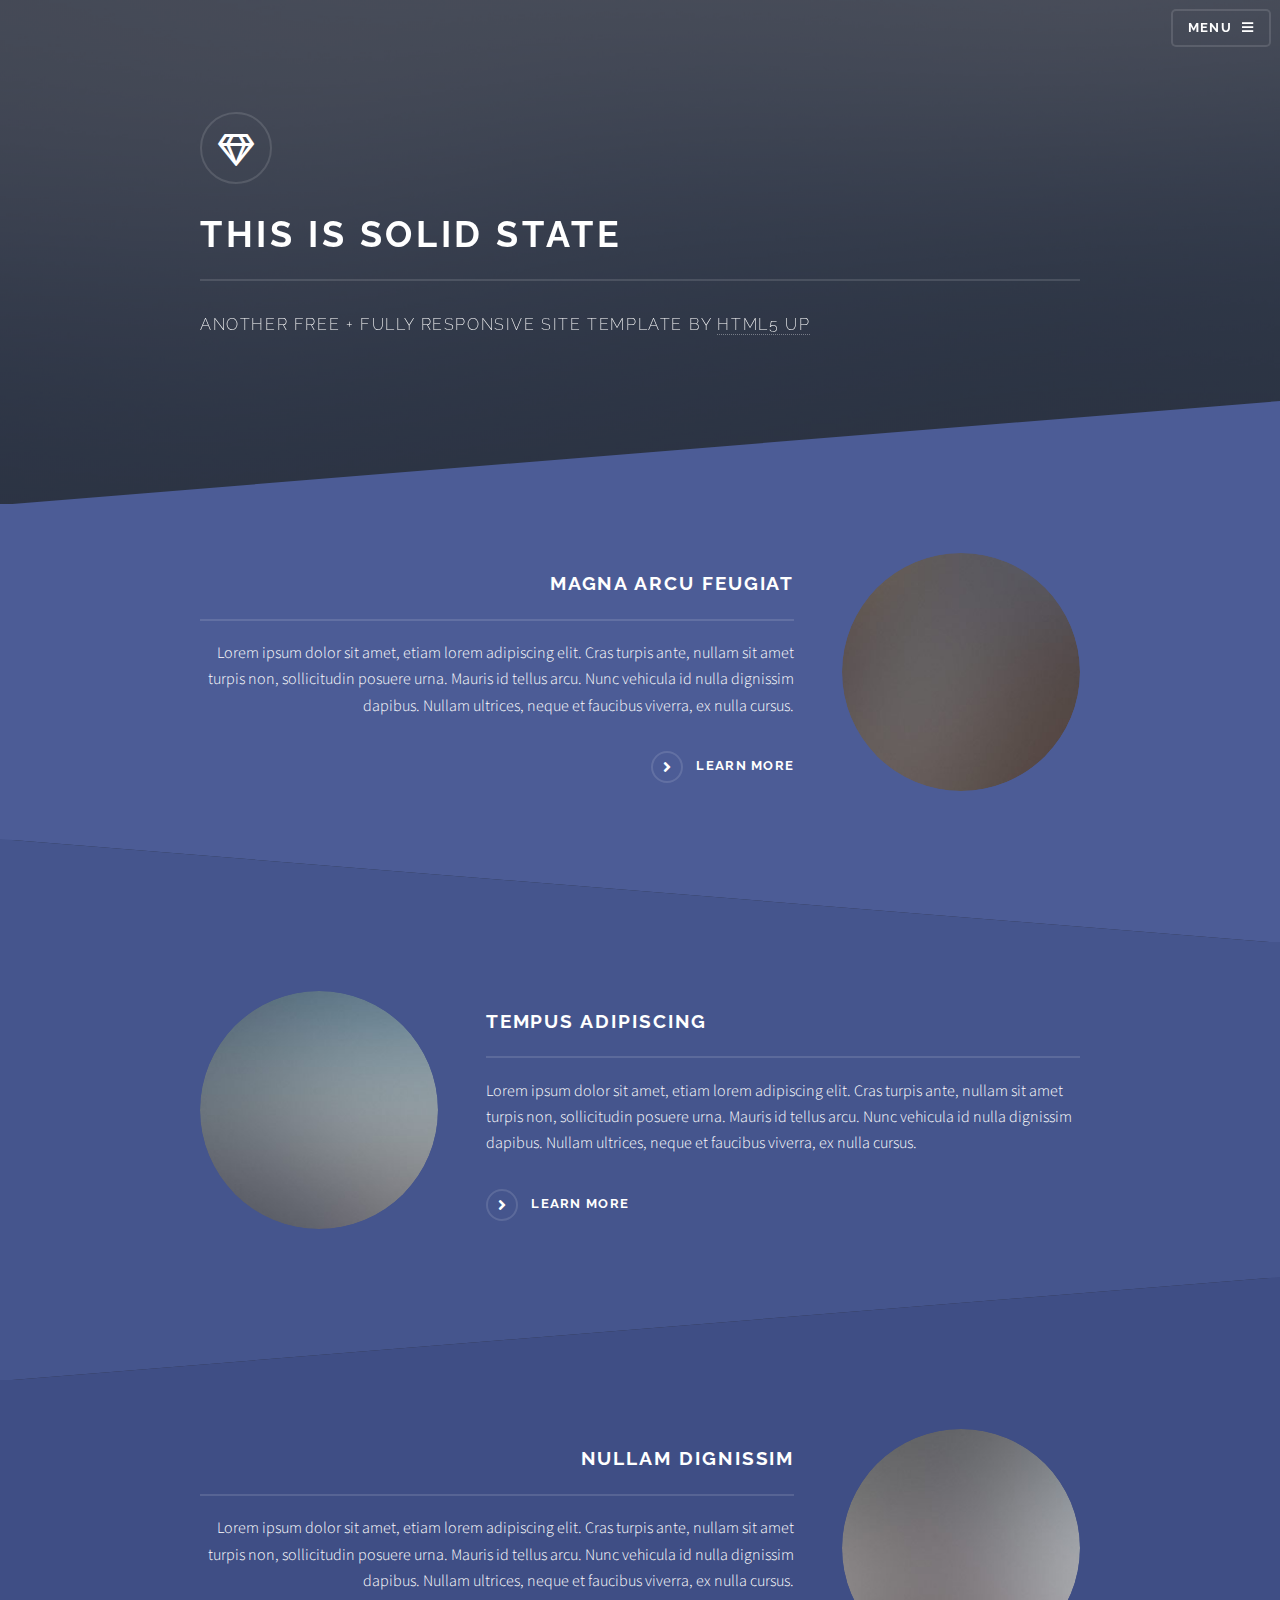
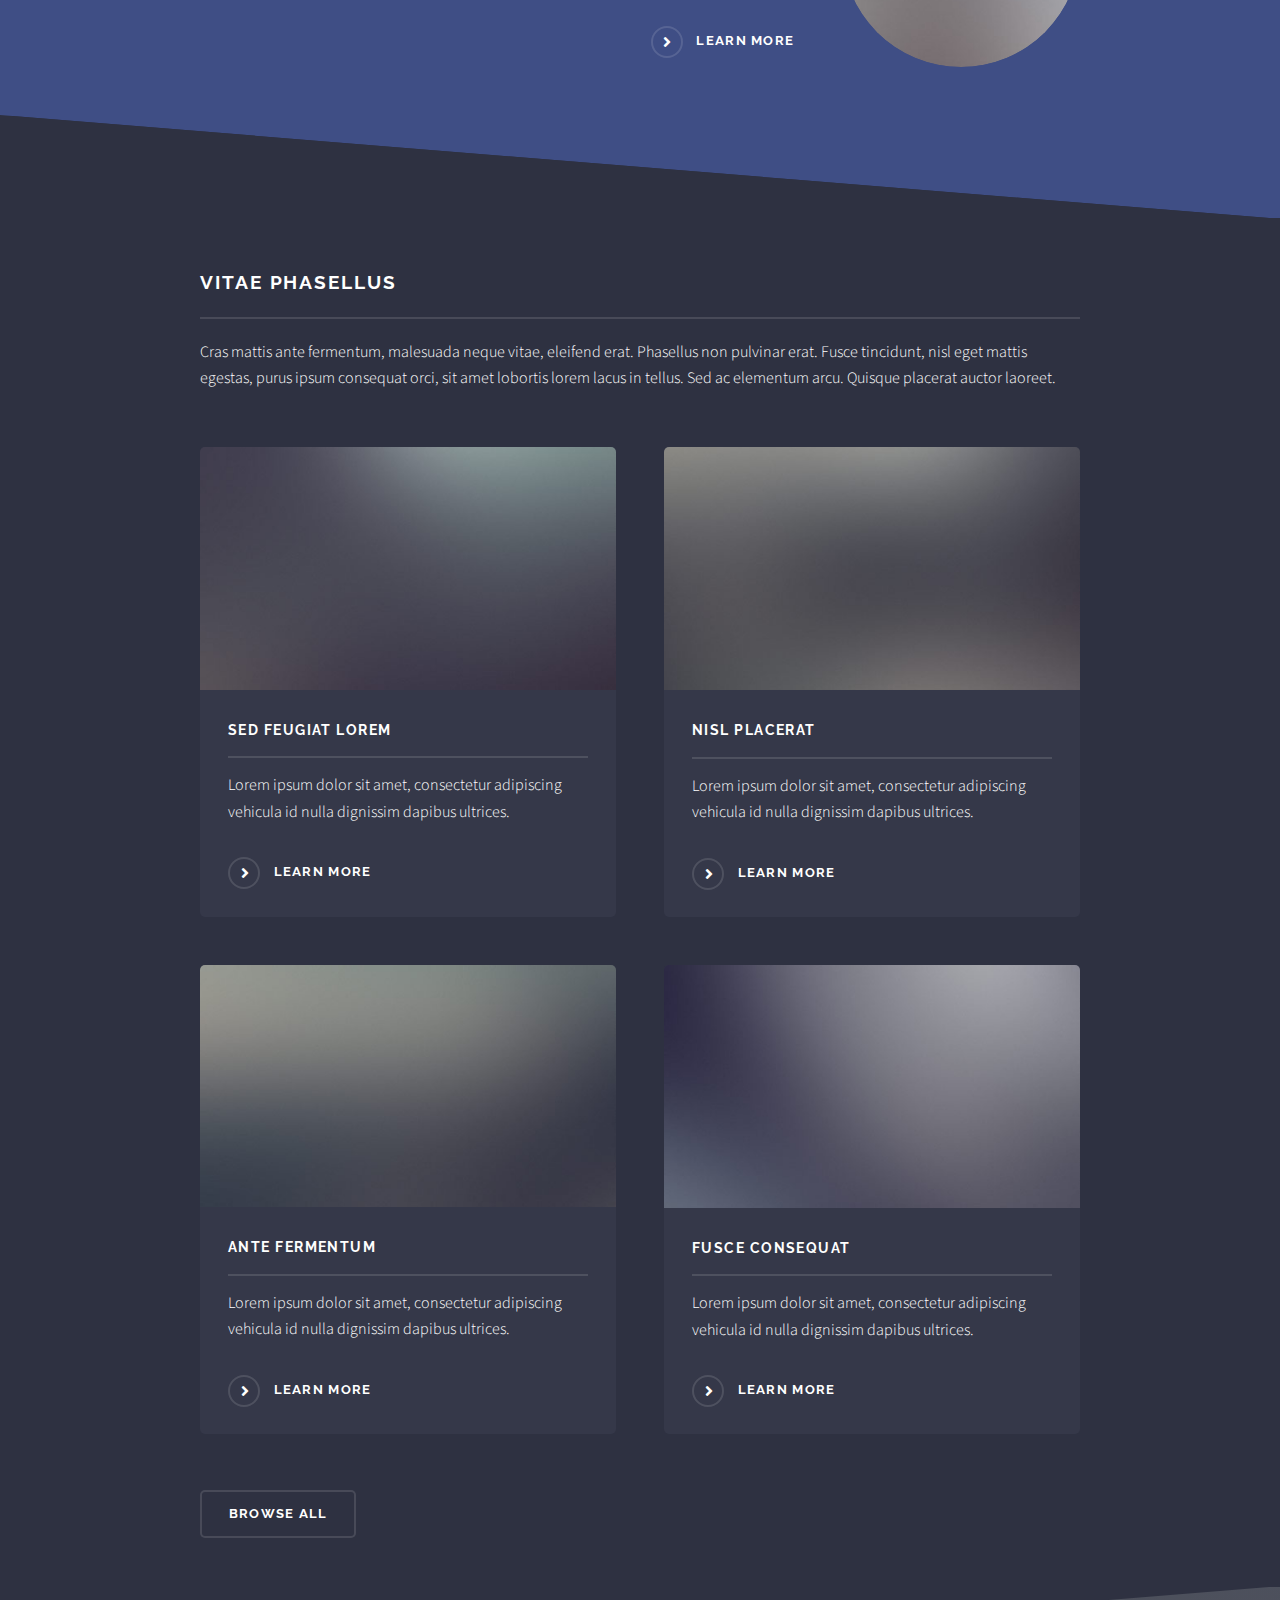
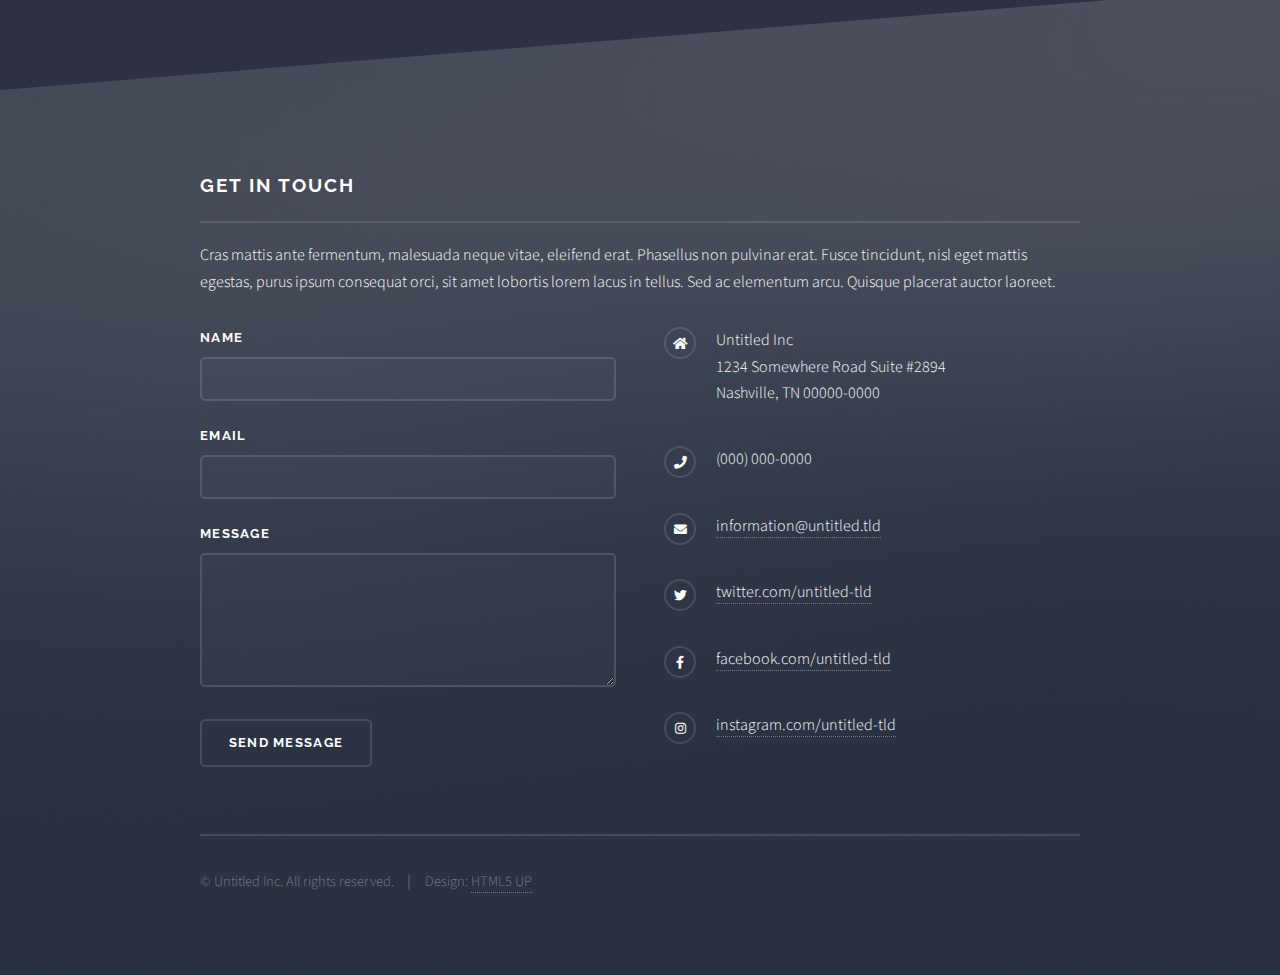
==== portfolio/index.html @ 84822c22 "added template" ====
<!DOCTYPE HTML>
<!--
	Solid State by HTML5 UP
	html5up.net | @ajlkn
	Free for personal and commercial use under the CCA 3.0 license (html5up.net/license)
-->
<html>
	<head>
		<title>Solid State by HTML5 UP</title>
		<meta charset="utf-8" />
		<meta name="viewport" content="width=device-width, initial-scale=1, user-scalable=no" />
		<link rel="stylesheet" href="assets/css/main.css" />
		<noscript><link rel="stylesheet" href="assets/css/noscript.css" /></noscript>
	</head>
	<body class="is-preload">

		<!-- Page Wrapper -->
			<div id="page-wrapper">

				<!-- Header -->
					<header id="header" class="alt">
						<h1><a href="index.html">Solid State</a></h1>
						<nav>
							<a href="#menu">Menu</a>
						</nav>
					</header>

				<!-- Menu -->
					<nav id="menu">
						<div class="inner">
							<h2>Menu</h2>
							<ul class="links">
								<li><a href="index.html">Home</a></li>
								<li><a href="generic.html">Generic</a></li>
								<li><a href="elements.html">Elements</a></li>
								<li><a href="#">Log In</a></li>
								<li><a href="#">Sign Up</a></li>
							</ul>
							<a href="#" class="close">Close</a>
						</div>
					</nav>

				<!-- Banner -->
					<section id="banner">
						<div class="inner">
							<div class="logo"><span class="icon fa-gem"></span></div>
							<h2>This is Solid State</h2>
							<p>Another free + fully responsive site template by <a href="http://html5up.net">HTML5 UP</a></p>
						</div>
					</section>

				<!-- Wrapper -->
					<section id="wrapper">

						<!-- One -->
							<section id="one" class="wrapper spotlight style1">
								<div class="inner">
									<a href="#" class="image"><img src="images/pic01.jpg" alt="" /></a>
									<div class="content">
										<h2 class="major">Magna arcu feugiat</h2>
										<p>Lorem ipsum dolor sit amet, etiam lorem adipiscing elit. Cras turpis ante, nullam sit amet turpis non, sollicitudin posuere urna. Mauris id tellus arcu. Nunc vehicula id nulla dignissim dapibus. Nullam ultrices, neque et faucibus viverra, ex nulla cursus.</p>
										<a href="#" class="special">Learn more</a>
									</div>
								</div>
							</section>

						<!-- Two -->
							<section id="two" class="wrapper alt spotlight style2">
								<div class="inner">
									<a href="#" class="image"><img src="images/pic02.jpg" alt="" /></a>
									<div class="content">
										<h2 class="major">Tempus adipiscing</h2>
										<p>Lorem ipsum dolor sit amet, etiam lorem adipiscing elit. Cras turpis ante, nullam sit amet turpis non, sollicitudin posuere urna. Mauris id tellus arcu. Nunc vehicula id nulla dignissim dapibus. Nullam ultrices, neque et faucibus viverra, ex nulla cursus.</p>
										<a href="#" class="special">Learn more</a>
									</div>
								</div>
							</section>

						<!-- Three -->
							<section id="three" class="wrapper spotlight style3">
								<div class="inner">
									<a href="#" class="image"><img src="images/pic03.jpg" alt="" /></a>
									<div class="content">
										<h2 class="major">Nullam dignissim</h2>
										<p>Lorem ipsum dolor sit amet, etiam lorem adipiscing elit. Cras turpis ante, nullam sit amet turpis non, sollicitudin posuere urna. Mauris id tellus arcu. Nunc vehicula id nulla dignissim dapibus. Nullam ultrices, neque et faucibus viverra, ex nulla cursus.</p>
										<a href="#" class="special">Learn more</a>
									</div>
								</div>
							</section>

						<!-- Four -->
							<section id="four" class="wrapper alt style1">
								<div class="inner">
									<h2 class="major">Vitae phasellus</h2>
									<p>Cras mattis ante fermentum, malesuada neque vitae, eleifend erat. Phasellus non pulvinar erat. Fusce tincidunt, nisl eget mattis egestas, purus ipsum consequat orci, sit amet lobortis lorem lacus in tellus. Sed ac elementum arcu. Quisque placerat auctor laoreet.</p>
									<section class="features">
										<article>
											<a href="#" class="image"><img src="images/pic04.jpg" alt="" /></a>
											<h3 class="major">Sed feugiat lorem</h3>
											<p>Lorem ipsum dolor sit amet, consectetur adipiscing vehicula id nulla dignissim dapibus ultrices.</p>
											<a href="#" class="special">Learn more</a>
										</article>
										<article>
											<a href="#" class="image"><img src="images/pic05.jpg" alt="" /></a>
											<h3 class="major">Nisl placerat</h3>
											<p>Lorem ipsum dolor sit amet, consectetur adipiscing vehicula id nulla dignissim dapibus ultrices.</p>
											<a href="#" class="special">Learn more</a>
										</article>
										<article>
											<a href="#" class="image"><img src="images/pic06.jpg" alt="" /></a>
											<h3 class="major">Ante fermentum</h3>
											<p>Lorem ipsum dolor sit amet, consectetur adipiscing vehicula id nulla dignissim dapibus ultrices.</p>
											<a href="#" class="special">Learn more</a>
										</article>
										<article>
											<a href="#" class="image"><img src="images/pic07.jpg" alt="" /></a>
											<h3 class="major">Fusce consequat</h3>
											<p>Lorem ipsum dolor sit amet, consectetur adipiscing vehicula id nulla dignissim dapibus ultrices.</p>
											<a href="#" class="special">Learn more</a>
										</article>
									</section>
									<ul class="actions">
										<li><a href="#" class="button">Browse All</a></li>
									</ul>
								</div>
							</section>

					</section>

				<!-- Footer -->
					<section id="footer">
						<div class="inner">
							<h2 class="major">Get in touch</h2>
							<p>Cras mattis ante fermentum, malesuada neque vitae, eleifend erat. Phasellus non pulvinar erat. Fusce tincidunt, nisl eget mattis egestas, purus ipsum consequat orci, sit amet lobortis lorem lacus in tellus. Sed ac elementum arcu. Quisque placerat auctor laoreet.</p>
							<form method="post" action="#">
								<div class="fields">
									<div class="field">
										<label for="name">Name</label>
										<input type="text" name="name" id="name" />
									</div>
									<div class="field">
										<label for="email">Email</label>
										<input type="email" name="email" id="email" />
									</div>
									<div class="field">
										<label for="message">Message</label>
										<textarea name="message" id="message" rows="4"></textarea>
									</div>
								</div>
								<ul class="actions">
									<li><input type="submit" value="Send Message" /></li>
								</ul>
							</form>
							<ul class="contact">
								<li class="icon solid fa-home">
									Untitled Inc<br />
									1234 Somewhere Road Suite #2894<br />
									Nashville, TN 00000-0000
								</li>
								<li class="icon solid fa-phone">(000) 000-0000</li>
								<li class="icon solid fa-envelope"><a href="#">information@untitled.tld</a></li>
								<li class="icon brands fa-twitter"><a href="#">twitter.com/untitled-tld</a></li>
								<li class="icon brands fa-facebook-f"><a href="#">facebook.com/untitled-tld</a></li>
								<li class="icon brands fa-instagram"><a href="#">instagram.com/untitled-tld</a></li>
							</ul>
							<ul class="copyright">
								<li>&copy; Untitled Inc. All rights reserved.</li><li>Design: <a href="http://html5up.net">HTML5 UP</a></li>
							</ul>
						</div>
					</section>

			</div>

		<!-- Scripts -->
			<script src="assets/js/jquery.min.js"></script>
			<script src="assets/js/jquery.scrollex.min.js"></script>
			<script src="assets/js/browser.min.js"></script>
			<script src="assets/js/breakpoints.min.js"></script>
			<script src="assets/js/util.js"></script>
			<script src="assets/js/main.js"></script>

	</body>
</html>
---- portfolio/assets/css/main.css ----
@import url(fontawesome-all.min.css);
@import url("https://fonts.googleapis.com/css?family=Raleway:200,700|Source+Sans+Pro:300,600,300italic,600italic");

/*
	Solid State by HTML5 UP
	html5up.net | @ajlkn
	Free for personal and commercial use under the CCA 3.0 license (html5up.net/license)
*/

html, body, div, span, applet, object,
iframe, h1, h2, h3, h4, h5, h6, p, blockquote,
pre, a, abbr, acronym, address, big, cite,
code, del, dfn, em, img, ins, kbd, q, s, samp,
small, strike, strong, sub, sup, tt, var, b,
u, i, center, dl, dt, dd, ol, ul, li, fieldset,
form, label, legend, table, caption, tbody,
tfoot, thead, tr, th, td, article, aside,
canvas, details, embed, figure, figcaption,
footer, header, hgroup, menu, nav, output, ruby,
section, summary, time, mark, audio, video {
	margin: 0;
	padding: 0;
	border: 0;
	font-size: 100%;
	font: inherit;
	vertical-align: baseline;}

article, aside, details, figcaption, figure,
footer, header, hgroup, menu, nav, section {
	display: block;}

body {
	line-height: 1;
}

ol, ul {
	list-style: none;
}

blockquote, q {
	quotes: none;
}

	blockquote:before, blockquote:after, q:before, q:after {
		content: '';
		content: none;
	}

table {
	border-collapse: collapse;
	border-spacing: 0;
}

body {
	-webkit-text-size-adjust: none;
}

mark {
	background-color: transparent;
	color: inherit;
}

input::-moz-focus-inner {
	border: 0;
	padding: 0;
}

input, select, textarea {
	-moz-appearance: none;
	-webkit-appearance: none;
	-ms-appearance: none;
	appearance: none;
}

/* Basic */

	@-ms-viewport {
		width: device-width;
	}

	body {
		-ms-overflow-style: scrollbar;
	}

	@media screen and (max-width: 480px) {

		html, body {
			min-width: 320px;
		}

	}

	html {
		box-sizing: border-box;
	}

	*, *:before, *:after {
		box-sizing: inherit;
	}

	body {
		background-color: #2e3141;
		background-image: linear-gradient(to top, rgba(46, 49, 65, 0.8), rgba(46, 49, 65, 0.8)), url("../../images/bg.jpg");
		background-size: auto, cover;
		background-attachment: fixed, fixed;
		background-position: center, center;
	}

		body.is-preload *, body.is-preload *:before, body.is-preload *:after {
			-moz-animation: none !important;
			-webkit-animation: none !important;
			-ms-animation: none !important;
			animation: none !important;
			-moz-transition: none !important;
			-webkit-transition: none !important;
			-ms-transition: none !important;
			transition: none !important;
		}

/* Type */

	body, input, select, textarea {
		color: #ffffff;
		font-family: "Source Sans Pro", Helvetica, sans-serif;
		font-size: 16.5pt;
		font-weight: 300;
		line-height: 1.65;
	}

		@media screen and (max-width: 1680px) {

			body, input, select, textarea {
				font-size: 13pt;
			}

		}

		@media screen and (max-width: 1280px) {

			body, input, select, textarea {
				font-size: 12pt;
			}

		}

		@media screen and (max-width: 980px) {

			body, input, select, textarea {
				font-size: 12pt;
			}

		}

		@media screen and (max-width: 736px) {

			body, input, select, textarea {
				font-size: 12pt;
			}

		}

		@media screen and (max-width: 480px) {

			body, input, select, textarea {
				font-size: 12pt;
			}

		}

	a {
		-moz-transition: color 0.2s ease-in-out, border-bottom-color 0.2s ease-in-out;
		-webkit-transition: color 0.2s ease-in-out, border-bottom-color 0.2s ease-in-out;
		-ms-transition: color 0.2s ease-in-out, border-bottom-color 0.2s ease-in-out;
		transition: color 0.2s ease-in-out, border-bottom-color 0.2s ease-in-out;
		border-bottom: dotted 1px rgba(255, 255, 255, 0.35);
		color: #ffffff;
		text-decoration: none;
	}

		a:hover {
			border-bottom-color: transparent;
			color: #ffffff !important;
		}

		a.special:not(.button) {
			text-decoration: none;
			border-bottom: 0;
			display: block;
			font-family: Raleway, Helvetica, sans-serif;
			font-size: 0.8em;
			font-weight: 700;
			letter-spacing: 0.1em;
			margin: 0 0 2em 0;
			text-transform: uppercase;
		}

			a.special:not(.button):before {
				-moz-osx-font-smoothing: grayscale;
				-webkit-font-smoothing: antialiased;
				display: inline-block;
				font-style: normal;
				font-variant: normal;
				text-rendering: auto;
				line-height: 1;
				text-transform: none !important;
				font-family: 'Font Awesome 5 Free';
				font-weight: 900;
			}

			a.special:not(.button):before {
				-moz-transition: background-color 0.2s ease-in-out;
				-webkit-transition: background-color 0.2s ease-in-out;
				-ms-transition: background-color 0.2s ease-in-out;
				transition: background-color 0.2s ease-in-out;
				border-radius: 100%;
				border: solid 2px rgba(255, 255, 255, 0.125);
				content: '\f105';
				display: inline-block;
				font-size: 1.25em;
				height: 2em;
				line-height: 1.75em;
				margin-right: 0.85em;
				text-align: center;
				text-indent: 0.15em;
				vertical-align: middle;
				width: 2em;
			}

			a.special:not(.button):hover:before {
				background-color: rgba(255, 255, 255, 0.025);
			}

			a.special:not(.button):active:before {
				background-color: rgba(255, 255, 255, 0.075);
			}

	strong, b {
		color: #ffffff;
		font-weight: 600;
	}

	em, i {
		font-style: italic;
	}

	p {
		margin: 0 0 2em 0;
	}

	h1, h2, h3, h4, h5, h6 {
		color: #ffffff;
		font-family: Raleway, Helvetica, sans-serif;
		font-weight: 700;
		letter-spacing: 0.1em;
		margin: 0 0 1em 0;
		text-transform: uppercase;
	}

		h1 a, h2 a, h3 a, h4 a, h5 a, h6 a {
			color: inherit;
			text-decoration: none;
			border-bottom: 0;
		}

		h1 span, h2 span, h3 span, h4 span, h5 span, h6 span {
			font-weight: 200;
		}

		h1.major, h2.major, h3.major, h4.major, h5.major, h6.major {
			padding-bottom: 1em;
			border-bottom: solid 2px rgba(255, 255, 255, 0.125);
		}

	h2 {
		font-size: 1.2em;
	}

	h3 {
		font-size: 0.9em;
	}

	h4 {
		font-size: 0.7em;
	}

	h5 {
		font-size: 0.7em;
	}

	h6 {
		font-size: 0.7em;
	}

	@media screen and (max-width: 736px) {

		h2 {
			font-size: 1em;
		}

		h3 {
			font-size: 0.8em;
		}

	}

	sub {
		font-size: 0.8em;
		position: relative;
		top: 0.5em;
	}

	sup {
		font-size: 0.8em;
		position: relative;
		top: -0.5em;
	}

	blockquote {
		border-left: solid 4px rgba(255, 255, 255, 0.125);
		font-style: italic;
		margin: 0 0 2em 0;
		padding: 0.5em 0 0.5em 2em;
	}

	code {
		background: rgba(255, 255, 255, 0.025);
		border-radius: 5px;
		border: solid 2px rgba(255, 255, 255, 0.125);
		font-family: "Courier New", monospace;
		font-size: 0.9em;
		margin: 0 0.25em;
		padding: 0.25em 0.65em;
	}

	pre {
		-webkit-overflow-scrolling: touch;
		font-family: "Courier New", monospace;
		font-size: 0.9em;
		margin: 0 0 2em 0;
	}

		pre code {
			display: block;
			line-height: 1.75em;
			padding: 1em 1.5em;
			overflow-x: auto;
		}

	hr {
		border: 0;
		border-bottom: solid 2px rgba(255, 255, 255, 0.125);
		margin: 2.5em 0;
	}

		hr.major {
			margin: 4em 0;
		}

	.align-left {
		text-align: left;
	}

	.align-center {
		text-align: center;
	}

	.align-right {
		text-align: right;
	}

/* Row */

	.row {
		display: flex;
		flex-wrap: wrap;
		box-sizing: border-box;
		align-items: stretch;
	}

		.row > * {
			box-sizing: border-box;
		}

		.row.gtr-uniform > * > :last-child {
			margin-bottom: 0;
		}

		.row.aln-left {
			justify-content: flex-start;
		}

		.row.aln-center {
			justify-content: center;
		}

		.row.aln-right {
			justify-content: flex-end;
		}

		.row.aln-top {
			align-items: flex-start;
		}

		.row.aln-middle {
			align-items: center;
		}

		.row.aln-bottom {
			align-items: flex-end;
		}

		.row > .imp {
			order: -1;
		}

		.row > .col-1 {
			width: 8.33333%;
		}

		.row > .off-1 {
			margin-left: 8.33333%;
		}

		.row > .col-2 {
			width: 16.66667%;
		}

		.row > .off-2 {
			margin-left: 16.66667%;
		}

		.row > .col-3 {
			width: 25%;
		}

		.row > .off-3 {
			margin-left: 25%;
		}

		.row > .col-4 {
			width: 33.33333%;
		}

		.row > .off-4 {
			margin-left: 33.33333%;
		}

		.row > .col-5 {
			width: 41.66667%;
		}

		.row > .off-5 {
			margin-left: 41.66667%;
		}

		.row > .col-6 {
			width: 50%;
		}

		.row > .off-6 {
			margin-left: 50%;
		}

		.row > .col-7 {
			width: 58.33333%;
		}

		.row > .off-7 {
			margin-left: 58.33333%;
		}

		.row > .col-8 {
			width: 66.66667%;
		}

		.row > .off-8 {
			margin-left: 66.66667%;
		}

		.row > .col-9 {
			width: 75%;
		}

		.row > .off-9 {
			margin-left: 75%;
		}

		.row > .col-10 {
			width: 83.33333%;
		}

		.row > .off-10 {
			margin-left: 83.33333%;
		}

		.row > .col-11 {
			width: 91.66667%;
		}

		.row > .off-11 {
			margin-left: 91.66667%;
		}

		.row > .col-12 {
			width: 100%;
		}

		.row > .off-12 {
			margin-left: 100%;
		}

		.row.gtr-0 {
			margin-top: 0;
			margin-left: 0em;
		}

			.row.gtr-0 > * {
				padding: 0 0 0 0em;
			}

			.row.gtr-0.gtr-uniform {
				margin-top: 0em;
			}

				.row.gtr-0.gtr-uniform > * {
					padding-top: 0em;
				}

		.row.gtr-25 {
			margin-top: 0;
			margin-left: -0.4375em;
		}

			.row.gtr-25 > * {
				padding: 0 0 0 0.4375em;
			}

			.row.gtr-25.gtr-uniform {
				margin-top: -0.4375em;
			}

				.row.gtr-25.gtr-uniform > * {
					padding-top: 0.4375em;
				}

		.row.gtr-50 {
			margin-top: 0;
			margin-left: -0.875em;
		}

			.row.gtr-50 > * {
				padding: 0 0 0 0.875em;
			}

			.row.gtr-50.gtr-uniform {
				margin-top: -0.875em;
			}

				.row.gtr-50.gtr-uniform > * {
					padding-top: 0.875em;
				}

		.row {
			margin-top: 0;
			margin-left: -1.75em;
		}

			.row > * {
				padding: 0 0 0 1.75em;
			}

			.row.gtr-uniform {
				margin-top: -1.75em;
			}

				.row.gtr-uniform > * {
					padding-top: 1.75em;
				}

		.row.gtr-150 {
			margin-top: 0;
			margin-left: -2.625em;
		}

			.row.gtr-150 > * {
				padding: 0 0 0 2.625em;
			}

			.row.gtr-150.gtr-uniform {
				margin-top: -2.625em;
			}

				.row.gtr-150.gtr-uniform > * {
					padding-top: 2.625em;
				}

		.row.gtr-200 {
			margin-top: 0;
			margin-left: -3.5em;
		}

			.row.gtr-200 > * {
				padding: 0 0 0 3.5em;
			}

			.row.gtr-200.gtr-uniform {
				margin-top: -3.5em;
			}

				.row.gtr-200.gtr-uniform > * {
					padding-top: 3.5em;
				}

		@media screen and (max-width: 1680px) {

			.row {
				display: flex;
				flex-wrap: wrap;
				box-sizing: border-box;
				align-items: stretch;
			}

				.row > * {
					box-sizing: border-box;
				}

				.row.gtr-uniform > * > :last-child {
					margin-bottom: 0;
				}

				.row.aln-left {
					justify-content: flex-start;
				}

				.row.aln-center {
					justify-content: center;
				}

				.row.aln-right {
					justify-content: flex-end;
				}

				.row.aln-top {
					align-items: flex-start;
				}

				.row.aln-middle {
					align-items: center;
				}

				.row.aln-bottom {
					align-items: flex-end;
				}

				.row > .imp-xlarge {
					order: -1;
				}

				.row > .col-1-xlarge {
					width: 8.33333%;
				}

				.row > .off-1-xlarge {
					margin-left: 8.33333%;
				}

				.row > .col-2-xlarge {
					width: 16.66667%;
				}

				.row > .off-2-xlarge {
					margin-left: 16.66667%;
				}

				.row > .col-3-xlarge {
					width: 25%;
				}

				.row > .off-3-xlarge {
					margin-left: 25%;
				}

				.row > .col-4-xlarge {
					width: 33.33333%;
				}

				.row > .off-4-xlarge {
					margin-left: 33.33333%;
				}

				.row > .col-5-xlarge {
					width: 41.66667%;
				}

				.row > .off-5-xlarge {
					margin-left: 41.66667%;
				}

				.row > .col-6-xlarge {
					width: 50%;
				}

				.row > .off-6-xlarge {
					margin-left: 50%;
				}

				.row > .col-7-xlarge {
					width: 58.33333%;
				}

				.row > .off-7-xlarge {
					margin-left: 58.33333%;
				}

				.row > .col-8-xlarge {
					width: 66.66667%;
				}

				.row > .off-8-xlarge {
					margin-left: 66.66667%;
				}

				.row > .col-9-xlarge {
					width: 75%;
				}

				.row > .off-9-xlarge {
					margin-left: 75%;
				}

				.row > .col-10-xlarge {
					width: 83.33333%;
				}

				.row > .off-10-xlarge {
					margin-left: 83.33333%;
				}

				.row > .col-11-xlarge {
					width: 91.66667%;
				}

				.row > .off-11-xlarge {
					margin-left: 91.66667%;
				}

				.row > .col-12-xlarge {
					width: 100%;
				}

				.row > .off-12-xlarge {
					margin-left: 100%;
				}

				.row.gtr-0 {
					margin-top: 0;
					margin-left: 0em;
				}

					.row.gtr-0 > * {
						padding: 0 0 0 0em;
					}

					.row.gtr-0.gtr-uniform {
						margin-top: 0em;
					}

						.row.gtr-0.gtr-uniform > * {
							padding-top: 0em;
						}

				.row.gtr-25 {
					margin-top: 0;
					margin-left: -0.4375em;
				}

					.row.gtr-25 > * {
						padding: 0 0 0 0.4375em;
					}

					.row.gtr-25.gtr-uniform {
						margin-top: -0.4375em;
					}

						.row.gtr-25.gtr-uniform > * {
							padding-top: 0.4375em;
						}

				.row.gtr-50 {
					margin-top: 0;
					margin-left: -0.875em;
				}

					.row.gtr-50 > * {
						padding: 0 0 0 0.875em;
					}

					.row.gtr-50.gtr-uniform {
						margin-top: -0.875em;
					}

						.row.gtr-50.gtr-uniform > * {
							padding-top: 0.875em;
						}

				.row {
					margin-top: 0;
					margin-left: -1.75em;
				}

					.row > * {
						padding: 0 0 0 1.75em;
					}

					.row.gtr-uniform {
						margin-top: -1.75em;
					}

						.row.gtr-uniform > * {
							padding-top: 1.75em;
						}

				.row.gtr-150 {
					margin-top: 0;
					margin-left: -2.625em;
				}

					.row.gtr-150 > * {
						padding: 0 0 0 2.625em;
					}

					.row.gtr-150.gtr-uniform {
						margin-top: -2.625em;
					}

						.row.gtr-150.gtr-uniform > * {
							padding-top: 2.625em;
						}

				.row.gtr-200 {
					margin-top: 0;
					margin-left: -3.5em;
				}

					.row.gtr-200 > * {
						padding: 0 0 0 3.5em;
					}

					.row.gtr-200.gtr-uniform {
						margin-top: -3.5em;
					}

						.row.gtr-200.gtr-uniform > * {
							padding-top: 3.5em;
						}

		}

		@media screen and (max-width: 1280px) {

			.row {
				display: flex;
				flex-wrap: wrap;
				box-sizing: border-box;
				align-items: stretch;
			}

				.row > * {
					box-sizing: border-box;
				}

				.row.gtr-uniform > * > :last-child {
					margin-bottom: 0;
				}

				.row.aln-left {
					justify-content: flex-start;
				}

				.row.aln-center {
					justify-content: center;
				}

				.row.aln-right {
					justify-content: flex-end;
				}

				.row.aln-top {
					align-items: flex-start;
				}

				.row.aln-middle {
					align-items: center;
				}

				.row.aln-bottom {
					align-items: flex-end;
				}

				.row > .imp-large {
					order: -1;
				}

				.row > .col-1-large {
					width: 8.33333%;
				}

				.row > .off-1-large {
					margin-left: 8.33333%;
				}

				.row > .col-2-large {
					width: 16.66667%;
				}

				.row > .off-2-large {
					margin-left: 16.66667%;
				}

				.row > .col-3-large {
					width: 25%;
				}

				.row > .off-3-large {
					margin-left: 25%;
				}

				.row > .col-4-large {
					width: 33.33333%;
				}

				.row > .off-4-large {
					margin-left: 33.33333%;
				}

				.row > .col-5-large {
					width: 41.66667%;
				}

				.row > .off-5-large {
					margin-left: 41.66667%;
				}

				.row > .col-6-large {
					width: 50%;
				}

				.row > .off-6-large {
					margin-left: 50%;
				}

				.row > .col-7-large {
					width: 58.33333%;
				}

				.row > .off-7-large {
					margin-left: 58.33333%;
				}

				.row > .col-8-large {
					width: 66.66667%;
				}

				.row > .off-8-large {
					margin-left: 66.66667%;
				}

				.row > .col-9-large {
					width: 75%;
				}

				.row > .off-9-large {
					margin-left: 75%;
				}

				.row > .col-10-large {
					width: 83.33333%;
				}

				.row > .off-10-large {
					margin-left: 83.33333%;
				}

				.row > .col-11-large {
					width: 91.66667%;
				}

				.row > .off-11-large {
					margin-left: 91.66667%;
				}

				.row > .col-12-large {
					width: 100%;
				}

				.row > .off-12-large {
					margin-left: 100%;
				}

				.row.gtr-0 {
					margin-top: 0;
					margin-left: 0em;
				}

					.row.gtr-0 > * {
						padding: 0 0 0 0em;
					}

					.row.gtr-0.gtr-uniform {
						margin-top: 0em;
					}

						.row.gtr-0.gtr-uniform > * {
							padding-top: 0em;
						}

				.row.gtr-25 {
					margin-top: 0;
					margin-left: -0.4375em;
				}

					.row.gtr-25 > * {
						padding: 0 0 0 0.4375em;
					}

					.row.gtr-25.gtr-uniform {
						margin-top: -0.4375em;
					}

						.row.gtr-25.gtr-uniform > * {
							padding-top: 0.4375em;
						}

				.row.gtr-50 {
					margin-top: 0;
					margin-left: -0.875em;
				}

					.row.gtr-50 > * {
						padding: 0 0 0 0.875em;
					}

					.row.gtr-50.gtr-uniform {
						margin-top: -0.875em;
					}

						.row.gtr-50.gtr-uniform > * {
							padding-top: 0.875em;
						}

				.row {
					margin-top: 0;
					margin-left: -1.75em;
				}

					.row > * {
						padding: 0 0 0 1.75em;
					}

					.row.gtr-uniform {
						margin-top: -1.75em;
					}

						.row.gtr-uniform > * {
							padding-top: 1.75em;
						}

				.row.gtr-150 {
					margin-top: 0;
					margin-left: -2.625em;
				}

					.row.gtr-150 > * {
						padding: 0 0 0 2.625em;
					}

					.row.gtr-150.gtr-uniform {
						margin-top: -2.625em;
					}

						.row.gtr-150.gtr-uniform > * {
							padding-top: 2.625em;
						}

				.row.gtr-200 {
					margin-top: 0;
					margin-left: -3.5em;
				}

					.row.gtr-200 > * {
						padding: 0 0 0 3.5em;
					}

					.row.gtr-200.gtr-uniform {
						margin-top: -3.5em;
					}

						.row.gtr-200.gtr-uniform > * {
							padding-top: 3.5em;
						}

		}

		@media screen and (max-width: 980px) {

			.row {
				display: flex;
				flex-wrap: wrap;
				box-sizing: border-box;
				align-items: stretch;
			}

				.row > * {
					box-sizing: border-box;
				}

				.row.gtr-uniform > * > :last-child {
					margin-bottom: 0;
				}

				.row.aln-left {
					justify-content: flex-start;
				}

				.row.aln-center {
					justify-content: center;
				}

				.row.aln-right {
					justify-content: flex-end;
				}

				.row.aln-top {
					align-items: flex-start;
				}

				.row.aln-middle {
					align-items: center;
				}

				.row.aln-bottom {
					align-items: flex-end;
				}

				.row > .imp-medium {
					order: -1;
				}

				.row > .col-1-medium {
					width: 8.33333%;
				}

				.row > .off-1-medium {
					margin-left: 8.33333%;
				}

				.row > .col-2-medium {
					width: 16.66667%;
				}

				.row > .off-2-medium {
					margin-left: 16.66667%;
				}

				.row > .col-3-medium {
					width: 25%;
				}

				.row > .off-3-medium {
					margin-left: 25%;
				}

				.row > .col-4-medium {
					width: 33.33333%;
				}

				.row > .off-4-medium {
					margin-left: 33.33333%;
				}

				.row > .col-5-medium {
					width: 41.66667%;
				}

				.row > .off-5-medium {
					margin-left: 41.66667%;
				}

				.row > .col-6-medium {
					width: 50%;
				}

				.row > .off-6-medium {
					margin-left: 50%;
				}

				.row > .col-7-medium {
					width: 58.33333%;
				}

				.row > .off-7-medium {
					margin-left: 58.33333%;
				}

				.row > .col-8-medium {
					width: 66.66667%;
				}

				.row > .off-8-medium {
					margin-left: 66.66667%;
				}

				.row > .col-9-medium {
					width: 75%;
				}

				.row > .off-9-medium {
					margin-left: 75%;
				}

				.row > .col-10-medium {
					width: 83.33333%;
				}

				.row > .off-10-medium {
					margin-left: 83.33333%;
				}

				.row > .col-11-medium {
					width: 91.66667%;
				}

				.row > .off-11-medium {
					margin-left: 91.66667%;
				}

				.row > .col-12-medium {
					width: 100%;
				}

				.row > .off-12-medium {
					margin-left: 100%;
				}

				.row.gtr-0 {
					margin-top: 0;
					margin-left: 0em;
				}

					.row.gtr-0 > * {
						padding: 0 0 0 0em;
					}

					.row.gtr-0.gtr-uniform {
						margin-top: 0em;
					}

						.row.gtr-0.gtr-uniform > * {
							padding-top: 0em;
						}

				.row.gtr-25 {
					margin-top: 0;
					margin-left: -0.4375em;
				}

					.row.gtr-25 > * {
						padding: 0 0 0 0.4375em;
					}

					.row.gtr-25.gtr-uniform {
						margin-top: -0.4375em;
					}

						.row.gtr-25.gtr-uniform > * {
							padding-top: 0.4375em;
						}

				.row.gtr-50 {
					margin-top: 0;
					margin-left: -0.875em;
				}

					.row.gtr-50 > * {
						padding: 0 0 0 0.875em;
					}

					.row.gtr-50.gtr-uniform {
						margin-top: -0.875em;
					}

						.row.gtr-50.gtr-uniform > * {
							padding-top: 0.875em;
						}

				.row {
					margin-top: 0;
					margin-left: -1.75em;
				}

					.row > * {
						padding: 0 0 0 1.75em;
					}

					.row.gtr-uniform {
						margin-top: -1.75em;
					}

						.row.gtr-uniform > * {
							padding-top: 1.75em;
						}

				.row.gtr-150 {
					margin-top: 0;
					margin-left: -2.625em;
				}

					.row.gtr-150 > * {
						padding: 0 0 0 2.625em;
					}

					.row.gtr-150.gtr-uniform {
						margin-top: -2.625em;
					}

						.row.gtr-150.gtr-uniform > * {
							padding-top: 2.625em;
						}

				.row.gtr-200 {
					margin-top: 0;
					margin-left: -3.5em;
				}

					.row.gtr-200 > * {
						padding: 0 0 0 3.5em;
					}

					.row.gtr-200.gtr-uniform {
						margin-top: -3.5em;
					}

						.row.gtr-200.gtr-uniform > * {
							padding-top: 3.5em;
						}

		}

		@media screen and (max-width: 736px) {

			.row {
				display: flex;
				flex-wrap: wrap;
				box-sizing: border-box;
				align-items: stretch;
			}

				.row > * {
					box-sizing: border-box;
				}

				.row.gtr-uniform > * > :last-child {
					margin-bottom: 0;
				}

				.row.aln-left {
					justify-content: flex-start;
				}

				.row.aln-center {
					justify-content: center;
				}

				.row.aln-right {
					justify-content: flex-end;
				}

				.row.aln-top {
					align-items: flex-start;
				}

				.row.aln-middle {
					align-items: center;
				}

				.row.aln-bottom {
					align-items: flex-end;
				}

				.row > .imp-small {
					order: -1;
				}

				.row > .col-1-small {
					width: 8.33333%;
				}

				.row > .off-1-small {
					margin-left: 8.33333%;
				}

				.row > .col-2-small {
					width: 16.66667%;
				}

				.row > .off-2-small {
					margin-left: 16.66667%;
				}

				.row > .col-3-small {
					width: 25%;
				}

				.row > .off-3-small {
					margin-left: 25%;
				}

				.row > .col-4-small {
					width: 33.33333%;
				}

				.row > .off-4-small {
					margin-left: 33.33333%;
				}

				.row > .col-5-small {
					width: 41.66667%;
				}

				.row > .off-5-small {
					margin-left: 41.66667%;
				}

				.row > .col-6-small {
					width: 50%;
				}

				.row > .off-6-small {
					margin-left: 50%;
				}

				.row > .col-7-small {
					width: 58.33333%;
				}

				.row > .off-7-small {
					margin-left: 58.33333%;
				}

				.row > .col-8-small {
					width: 66.66667%;
				}

				.row > .off-8-small {
					margin-left: 66.66667%;
				}

				.row > .col-9-small {
					width: 75%;
				}

				.row > .off-9-small {
					margin-left: 75%;
				}

				.row > .col-10-small {
					width: 83.33333%;
				}

				.row > .off-10-small {
					margin-left: 83.33333%;
				}

				.row > .col-11-small {
					width: 91.66667%;
				}

				.row > .off-11-small {
					margin-left: 91.66667%;
				}

				.row > .col-12-small {
					width: 100%;
				}

				.row > .off-12-small {
					margin-left: 100%;
				}

				.row.gtr-0 {
					margin-top: 0;
					margin-left: 0em;
				}

					.row.gtr-0 > * {
						padding: 0 0 0 0em;
					}

					.row.gtr-0.gtr-uniform {
						margin-top: 0em;
					}

						.row.gtr-0.gtr-uniform > * {
							padding-top: 0em;
						}

				.row.gtr-25 {
					margin-top: 0;
					margin-left: -0.3125em;
				}

					.row.gtr-25 > * {
						padding: 0 0 0 0.3125em;
					}

					.row.gtr-25.gtr-uniform {
						margin-top: -0.3125em;
					}

						.row.gtr-25.gtr-uniform > * {
							padding-top: 0.3125em;
						}

				.row.gtr-50 {
					margin-top: 0;
					margin-left: -0.625em;
				}

					.row.gtr-50 > * {
						padding: 0 0 0 0.625em;
					}

					.row.gtr-50.gtr-uniform {
						margin-top: -0.625em;
					}

						.row.gtr-50.gtr-uniform > * {
							padding-top: 0.625em;
						}

				.row {
					margin-top: 0;
					margin-left: -1.25em;
				}

					.row > * {
						padding: 0 0 0 1.25em;
					}

					.row.gtr-uniform {
						margin-top: -1.25em;
					}

						.row.gtr-uniform > * {
							padding-top: 1.25em;
						}

				.row.gtr-150 {
					margin-top: 0;
					margin-left: -1.875em;
				}

					.row.gtr-150 > * {
						padding: 0 0 0 1.875em;
					}

					.row.gtr-150.gtr-uniform {
						margin-top: -1.875em;
					}

						.row.gtr-150.gtr-uniform > * {
							padding-top: 1.875em;
						}

				.row.gtr-200 {
					margin-top: 0;
					margin-left: -2.5em;
				}

					.row.gtr-200 > * {
						padding: 0 0 0 2.5em;
					}

					.row.gtr-200.gtr-uniform {
						margin-top: -2.5em;
					}

						.row.gtr-200.gtr-uniform > * {
							padding-top: 2.5em;
						}

		}

		@media screen and (max-width: 480px) {

			.row {
				display: flex;
				flex-wrap: wrap;
				box-sizing: border-box;
				align-items: stretch;
			}

				.row > * {
					box-sizing: border-box;
				}

				.row.gtr-uniform > * > :last-child {
					margin-bottom: 0;
				}

				.row.aln-left {
					justify-content: flex-start;
				}

				.row.aln-center {
					justify-content: center;
				}

				.row.aln-right {
					justify-content: flex-end;
				}

				.row.aln-top {
					align-items: flex-start;
				}

				.row.aln-middle {
					align-items: center;
				}

				.row.aln-bottom {
					align-items: flex-end;
				}

				.row > .imp-xsmall {
					order: -1;
				}

				.row > .col-1-xsmall {
					width: 8.33333%;
				}

				.row > .off-1-xsmall {
					margin-left: 8.33333%;
				}

				.row > .col-2-xsmall {
					width: 16.66667%;
				}

				.row > .off-2-xsmall {
					margin-left: 16.66667%;
				}

				.row > .col-3-xsmall {
					width: 25%;
				}

				.row > .off-3-xsmall {
					margin-left: 25%;
				}

				.row > .col-4-xsmall {
					width: 33.33333%;
				}

				.row > .off-4-xsmall {
					margin-left: 33.33333%;
				}

				.row > .col-5-xsmall {
					width: 41.66667%;
				}

				.row > .off-5-xsmall {
					margin-left: 41.66667%;
				}

				.row > .col-6-xsmall {
					width: 50%;
				}

				.row > .off-6-xsmall {
					margin-left: 50%;
				}

				.row > .col-7-xsmall {
					width: 58.33333%;
				}

				.row > .off-7-xsmall {
					margin-left: 58.33333%;
				}

				.row > .col-8-xsmall {
					width: 66.66667%;
				}

				.row > .off-8-xsmall {
					margin-left: 66.66667%;
				}

				.row > .col-9-xsmall {
					width: 75%;
				}

				.row > .off-9-xsmall {
					margin-left: 75%;
				}

				.row > .col-10-xsmall {
					width: 83.33333%;
				}

				.row > .off-10-xsmall {
					margin-left: 83.33333%;
				}

				.row > .col-11-xsmall {
					width: 91.66667%;
				}

				.row > .off-11-xsmall {
					margin-left: 91.66667%;
				}

				.row > .col-12-xsmall {
					width: 100%;
				}

				.row > .off-12-xsmall {
					margin-left: 100%;
				}

				.row.gtr-0 {
					margin-top: 0;
					margin-left: 0em;
				}

					.row.gtr-0 > * {
						padding: 0 0 0 0em;
					}

					.row.gtr-0.gtr-uniform {
						margin-top: 0em;
					}

						.row.gtr-0.gtr-uniform > * {
							padding-top: 0em;
						}

				.row.gtr-25 {
					margin-top: 0;
					margin-left: -0.3125em;
				}

					.row.gtr-25 > * {
						padding: 0 0 0 0.3125em;
					}

					.row.gtr-25.gtr-uniform {
						margin-top: -0.3125em;
					}

						.row.gtr-25.gtr-uniform > * {
							padding-top: 0.3125em;
						}

				.row.gtr-50 {
					margin-top: 0;
					margin-left: -0.625em;
				}

					.row.gtr-50 > * {
						padding: 0 0 0 0.625em;
					}

					.row.gtr-50.gtr-uniform {
						margin-top: -0.625em;
					}

						.row.gtr-50.gtr-uniform > * {
							padding-top: 0.625em;
						}

				.row {
					margin-top: 0;
					margin-left: -1.25em;
				}

					.row > * {
						padding: 0 0 0 1.25em;
					}

					.row.gtr-uniform {
						margin-top: -1.25em;
					}

						.row.gtr-uniform > * {
							padding-top: 1.25em;
						}

				.row.gtr-150 {
					margin-top: 0;
					margin-left: -1.875em;
				}

					.row.gtr-150 > * {
						padding: 0 0 0 1.875em;
					}

					.row.gtr-150.gtr-uniform {
						margin-top: -1.875em;
					}

						.row.gtr-150.gtr-uniform > * {
							padding-top: 1.875em;
						}

				.row.gtr-200 {
					margin-top: 0;
					margin-left: -2.5em;
				}

					.row.gtr-200 > * {
						padding: 0 0 0 2.5em;
					}

					.row.gtr-200.gtr-uniform {
						margin-top: -2.5em;
					}

						.row.gtr-200.gtr-uniform > * {
							padding-top: 2.5em;
						}

		}

		@media screen and (max-width: 360px) {

			.row {
				display: flex;
				flex-wrap: wrap;
				box-sizing: border-box;
				align-items: stretch;
			}

				.row > * {
					box-sizing: border-box;
				}

				.row.gtr-uniform > * > :last-child {
					margin-bottom: 0;
				}

				.row.aln-left {
					justify-content: flex-start;
				}

				.row.aln-center {
					justify-content: center;
				}

				.row.aln-right {
					justify-content: flex-end;
				}

				.row.aln-top {
					align-items: flex-start;
				}

				.row.aln-middle {
					align-items: center;
				}

				.row.aln-bottom {
					align-items: flex-end;
				}

				.row > .imp-xxsmall {
					order: -1;
				}

				.row > .col-1-xxsmall {
					width: 8.33333%;
				}

				.row > .off-1-xxsmall {
					margin-left: 8.33333%;
				}

				.row > .col-2-xxsmall {
					width: 16.66667%;
				}

				.row > .off-2-xxsmall {
					margin-left: 16.66667%;
				}

				.row > .col-3-xxsmall {
					width: 25%;
				}

				.row > .off-3-xxsmall {
					margin-left: 25%;
				}

				.row > .col-4-xxsmall {
					width: 33.33333%;
				}

				.row > .off-4-xxsmall {
					margin-left: 33.33333%;
				}

				.row > .col-5-xxsmall {
					width: 41.66667%;
				}

				.row > .off-5-xxsmall {
					margin-left: 41.66667%;
				}

				.row > .col-6-xxsmall {
					width: 50%;
				}

				.row > .off-6-xxsmall {
					margin-left: 50%;
				}

				.row > .col-7-xxsmall {
					width: 58.33333%;
				}

				.row > .off-7-xxsmall {
					margin-left: 58.33333%;
				}

				.row > .col-8-xxsmall {
					width: 66.66667%;
				}

				.row > .off-8-xxsmall {
					margin-left: 66.66667%;
				}

				.row > .col-9-xxsmall {
					width: 75%;
				}

				.row > .off-9-xxsmall {
					margin-left: 75%;
				}

				.row > .col-10-xxsmall {
					width: 83.33333%;
				}

				.row > .off-10-xxsmall {
					margin-left: 83.33333%;
				}

				.row > .col-11-xxsmall {
					width: 91.66667%;
				}

				.row > .off-11-xxsmall {
					margin-left: 91.66667%;
				}

				.row > .col-12-xxsmall {
					width: 100%;
				}

				.row > .off-12-xxsmall {
					margin-left: 100%;
				}

				.row.gtr-0 {
					margin-top: 0;
					margin-left: 0em;
				}

					.row.gtr-0 > * {
						padding: 0 0 0 0em;
					}

					.row.gtr-0.gtr-uniform {
						margin-top: 0em;
					}

						.row.gtr-0.gtr-uniform > * {
							padding-top: 0em;
						}

				.row.gtr-25 {
					margin-top: 0;
					margin-left: -0.3125em;
				}

					.row.gtr-25 > * {
						padding: 0 0 0 0.3125em;
					}

					.row.gtr-25.gtr-uniform {
						margin-top: -0.3125em;
					}

						.row.gtr-25.gtr-uniform > * {
							padding-top: 0.3125em;
						}

				.row.gtr-50 {
					margin-top: 0;
					margin-left: -0.625em;
				}

					.row.gtr-50 > * {
						padding: 0 0 0 0.625em;
					}

					.row.gtr-50.gtr-uniform {
						margin-top: -0.625em;
					}

						.row.gtr-50.gtr-uniform > * {
							padding-top: 0.625em;
						}

				.row {
					margin-top: 0;
					margin-left: -1.25em;
				}

					.row > * {
						padding: 0 0 0 1.25em;
					}

					.row.gtr-uniform {
						margin-top: -1.25em;
					}

						.row.gtr-uniform > * {
							padding-top: 1.25em;
						}

				.row.gtr-150 {
					margin-top: 0;
					margin-left: -1.875em;
				}

					.row.gtr-150 > * {
						padding: 0 0 0 1.875em;
					}

					.row.gtr-150.gtr-uniform {
						margin-top: -1.875em;
					}

						.row.gtr-150.gtr-uniform > * {
							padding-top: 1.875em;
						}

				.row.gtr-200 {
					margin-top: 0;
					margin-left: -2.5em;
				}

					.row.gtr-200 > * {
						padding: 0 0 0 2.5em;
					}

					.row.gtr-200.gtr-uniform {
						margin-top: -2.5em;
					}

						.row.gtr-200.gtr-uniform > * {
							padding-top: 2.5em;
						}

		}

/* Section/Article */

	section.special, article.special {
		text-align: center;
	}

/* Form */

	form {
		margin: 0 0 2em 0;
	}

		form > :last-child {
			margin-bottom: 0;
		}

		form > .fields {
			display: -moz-flex;
			display: -webkit-flex;
			display: -ms-flex;
			display: flex;
			-moz-flex-wrap: wrap;
			-webkit-flex-wrap: wrap;
			-ms-flex-wrap: wrap;
			flex-wrap: wrap;
			width: calc(100% + 3em);
			margin: -1.5em 0 2em -1.5em;
		}

			form > .fields > .field {
				-moz-flex-grow: 0;
				-webkit-flex-grow: 0;
				-ms-flex-grow: 0;
				flex-grow: 0;
				-moz-flex-shrink: 0;
				-webkit-flex-shrink: 0;
				-ms-flex-shrink: 0;
				flex-shrink: 0;
				padding: 1.5em 0 0 1.5em;
				width: calc(100% - 1.5em);
			}

				form > .fields > .field.half {
					width: calc(50% - 0.75em);
				}

				form > .fields > .field.third {
					width: calc(100%/3 - 0.5em);
				}

				form > .fields > .field.quarter {
					width: calc(25% - 0.375em);
				}

		@media screen and (max-width: 480px) {

			form > .fields {
				width: calc(100% + 3em);
				margin: -1.5em 0 2em -1.5em;
			}

				form > .fields > .field {
					padding: 1.5em 0 0 1.5em;
					width: calc(100% - 1.5em);
				}

					form > .fields > .field.half {
						width: calc(100% - 1.5em);
					}

					form > .fields > .field.third {
						width: calc(100% - 1.5em);
					}

					form > .fields > .field.quarter {
						width: calc(100% - 1.5em);
					}

		}

	label {
		color: #ffffff;
		display: block;
		font-family: Raleway, Helvetica, sans-serif;
		font-size: 0.8em;
		font-weight: 700;
		letter-spacing: 0.1em;
		margin: 0 0 0.7em 0;
		text-transform: uppercase;
	}

	input[type="text"],
	input[type="password"],
	input[type="email"],
	input[type="tel"],
	select,
	textarea {
		-moz-appearance: none;
		-webkit-appearance: none;
		-ms-appearance: none;
		appearance: none;
		background: rgba(255, 255, 255, 0.025);
		border-radius: 5px;
		border: none;
		border: solid 2px rgba(255, 255, 255, 0.125);
		color: inherit;
		display: block;
		outline: 0;
		padding: 0 1em;
		text-decoration: none;
		width: 100%;
	}

		input[type="text"]:invalid,
		input[type="password"]:invalid,
		input[type="email"]:invalid,
		input[type="tel"]:invalid,
		select:invalid,
		textarea:invalid {
			box-shadow: none;
		}

		input[type="text"]:focus,
		input[type="password"]:focus,
		input[type="email"]:focus,
		input[type="tel"]:focus,
		select:focus,
		textarea:focus {
			border-color: #5b6ba6;
		}

	select {
		background-image: url("data:image/svg+xml;charset=utf8,%3Csvg xmlns='http://www.w3.org/2000/svg' width='40' height='40' preserveAspectRatio='none' viewBox='0 0 40 40'%3E%3Cpath d='M9.4,12.3l10.4,10.4l10.4-10.4c0.2-0.2,0.5-0.4,0.9-0.4c0.3,0,0.6,0.1,0.9,0.4l3.3,3.3c0.2,0.2,0.4,0.5,0.4,0.9 c0,0.4-0.1,0.6-0.4,0.9L20.7,31.9c-0.2,0.2-0.5,0.4-0.9,0.4c-0.3,0-0.6-0.1-0.9-0.4L4.3,17.3c-0.2-0.2-0.4-0.5-0.4-0.9 c0-0.4,0.1-0.6,0.4-0.9l3.3-3.3c0.2-0.2,0.5-0.4,0.9-0.4S9.1,12.1,9.4,12.3z' fill='rgba(255, 255, 255, 0.125)' /%3E%3C/svg%3E");
		background-size: 1.25rem;
		background-repeat: no-repeat;
		background-position: calc(100% - 1rem) center;
		height: 2.75em;
		padding-right: 2.75em;
		text-overflow: ellipsis;
	}

		select option {
			color: #ffffff;
			background: #2e3141;
		}

		select:focus::-ms-value {
			background-color: transparent;
		}

		select::-ms-expand {
			display: none;
		}

	input[type="text"],
	input[type="password"],
	input[type="email"],
	select {
		height: 2.75em;
	}

	textarea {
		padding: 0.75em 1em;
	}

	input[type="checkbox"],
	input[type="radio"] {
		-moz-appearance: none;
		-webkit-appearance: none;
		-ms-appearance: none;
		appearance: none;
		display: block;
		float: left;
		margin-right: -2em;
		opacity: 0;
		width: 1em;
		z-index: -1;
	}

		input[type="checkbox"] + label,
		input[type="radio"] + label {
			text-decoration: none;
			color: #ffffff;
			cursor: pointer;
			display: inline-block;
			font-size: 1em;
			font-family: "Source Sans Pro", Helvetica, sans-serif;
			text-transform: none;
			letter-spacing: 0;
			font-weight: 300;
			padding-left: 2.4em;
			padding-right: 0.75em;
			position: relative;
		}

			input[type="checkbox"] + label:before,
			input[type="radio"] + label:before {
				-moz-osx-font-smoothing: grayscale;
				-webkit-font-smoothing: antialiased;
				display: inline-block;
				font-style: normal;
				font-variant: normal;
				text-rendering: auto;
				line-height: 1;
				text-transform: none !important;
				font-family: 'Font Awesome 5 Free';
				font-weight: 900;
			}

			input[type="checkbox"] + label:before,
			input[type="radio"] + label:before {
				background: rgba(255, 255, 255, 0.025);
				border-radius: 5px;
				border: solid 2px rgba(255, 255, 255, 0.125);
				content: '';
				display: inline-block;
				font-size: 0.8em;
				height: 2.0625em;
				left: 0;
				line-height: 2.0625em;
				position: absolute;
				text-align: center;
				top: 0;
				width: 2.0625em;
			}

		input[type="checkbox"]:checked + label:before,
		input[type="radio"]:checked + label:before {
			background: #ffffff;
			border-color: #ffffff;
			content: '\f00c';
			color: #2e3141;
		}

		input[type="checkbox"]:focus + label:before,
		input[type="radio"]:focus + label:before {
			border-color: #4c5c96;
		}

	input[type="checkbox"] + label:before {
		border-radius: 5px;
	}

	input[type="radio"] + label:before {
		border-radius: 100%;
	}

	::-webkit-input-placeholder {
		color: rgba(255, 255, 255, 0.35) !important;
		opacity: 1.0;
	}

	:-moz-placeholder {
		color: rgba(255, 255, 255, 0.35) !important;
		opacity: 1.0;
	}

	::-moz-placeholder {
		color: rgba(255, 255, 255, 0.35) !important;
		opacity: 1.0;
	}

	:-ms-input-placeholder {
		color: rgba(255, 255, 255, 0.35) !important;
		opacity: 1.0;
	}

/* Box */

	.box {
		border-radius: 5px;
		border: solid 2px rgba(255, 255, 255, 0.125);
		margin-bottom: 2em;
		padding: 1.5em;
	}

		.box > :last-child,
		.box > :last-child > :last-child,
		.box > :last-child > :last-child > :last-child {
			margin-bottom: 0;
		}

		.box.alt {
			border: 0;
			border-radius: 0;
			padding: 0;
		}

/* Icon */

	.icon {
		text-decoration: none;
		border-bottom: none;
		position: relative;
	}

		.icon:before {
			-moz-osx-font-smoothing: grayscale;
			-webkit-font-smoothing: antialiased;
			display: inline-block;
			font-style: normal;
			font-variant: normal;
			text-rendering: auto;
			line-height: 1;
			text-transform: none !important;
			font-family: 'Font Awesome 5 Free';
			font-weight: 400;
		}

		.icon > .label {
			display: none;
		}

		.icon:before {
			line-height: inherit;
		}

		.icon.solid:before {
			font-weight: 900;
		}

		.icon.brands:before {
			font-family: 'Font Awesome 5 Brands';
		}

/* Image */

	.image {
		border-radius: 5px;
		border: 0;
		display: inline-block;
		position: relative;
	}

		.image img {
			border-radius: 5px;
			display: block;
		}

		.image.left, .image.right {
			max-width: 40%;
		}

			.image.left img, .image.right img {
				width: 100%;
			}

		.image.left {
			float: left;
			padding: 0 1.5em 1em 0;
			top: 0.25em;
		}

		.image.right {
			float: right;
			padding: 0 0 1em 1.5em;
			top: 0.25em;
		}

		.image.fit {
			display: block;
			margin: 0 0 2em 0;
			width: 100%;
		}

			.image.fit img {
				width: 100%;
			}

		.image.main {
			display: block;
			margin: 0 0 3em 0;
			width: 100%;
		}

			.image.main img {
				width: 100%;
			}

/* List */

	ol {
		list-style: decimal;
		margin: 0 0 2em 0;
		padding-left: 1.25em;
	}

		ol li {
			padding-left: 0.25em;
		}

	ul {
		list-style: disc;
		margin: 0 0 2em 0;
		padding-left: 1em;
	}

		ul li {
			padding-left: 0.5em;
		}

		ul.alt {
			list-style: none;
			padding-left: 0;
		}

			ul.alt li {
				border-top: solid 1px rgba(255, 255, 255, 0.125);
				padding: 0.5em 0;
			}

				ul.alt li:first-child {
					border-top: 0;
					padding-top: 0;
				}

	dl {
		margin: 0 0 2em 0;
	}

		dl dt {
			display: block;
			font-weight: 600;
			margin: 0 0 1em 0;
		}

		dl dd {
			margin-left: 2em;
		}

/* Actions */

	ul.actions {
		display: -moz-flex;
		display: -webkit-flex;
		display: -ms-flex;
		display: flex;
		cursor: default;
		list-style: none;
		margin-left: -1em;
		padding-left: 0;
	}

		ul.actions li {
			padding: 0 0 0 1em;
			vertical-align: middle;
		}

		ul.actions.special {
			-moz-justify-content: center;
			-webkit-justify-content: center;
			-ms-justify-content: center;
			justify-content: center;
			width: 100%;
			margin-left: 0;
		}

			ul.actions.special li:first-child {
				padding-left: 0;
			}

		ul.actions.stacked {
			-moz-flex-direction: column;
			-webkit-flex-direction: column;
			-ms-flex-direction: column;
			flex-direction: column;
			margin-left: 0;
		}

			ul.actions.stacked li {
				padding: 1.3em 0 0 0;
			}

				ul.actions.stacked li:first-child {
					padding-top: 0;
				}

		ul.actions.fit {
			width: calc(100% + 1em);
		}

			ul.actions.fit li {
				-moz-flex-grow: 1;
				-webkit-flex-grow: 1;
				-ms-flex-grow: 1;
				flex-grow: 1;
				-moz-flex-shrink: 1;
				-webkit-flex-shrink: 1;
				-ms-flex-shrink: 1;
				flex-shrink: 1;
				width: 100%;
			}

				ul.actions.fit li > * {
					width: 100%;
				}

			ul.actions.fit.stacked {
				width: 100%;
			}

		@media screen and (max-width: 480px) {

			ul.actions:not(.fixed) {
				-moz-flex-direction: column;
				-webkit-flex-direction: column;
				-ms-flex-direction: column;
				flex-direction: column;
				margin-left: 0;
				width: 100% !important;
			}

				ul.actions:not(.fixed) li {
					-moz-flex-grow: 1;
					-webkit-flex-grow: 1;
					-ms-flex-grow: 1;
					flex-grow: 1;
					-moz-flex-shrink: 1;
					-webkit-flex-shrink: 1;
					-ms-flex-shrink: 1;
					flex-shrink: 1;
					padding: 1em 0 0 0;
					text-align: center;
					width: 100%;
				}

					ul.actions:not(.fixed) li > * {
						width: 100%;
					}

					ul.actions:not(.fixed) li:first-child {
						padding-top: 0;
					}

					ul.actions:not(.fixed) li input[type="submit"],
					ul.actions:not(.fixed) li input[type="reset"],
					ul.actions:not(.fixed) li input[type="button"],
					ul.actions:not(.fixed) li button,
					ul.actions:not(.fixed) li .button {
						width: 100%;
					}

						ul.actions:not(.fixed) li input[type="submit"].icon:before,
						ul.actions:not(.fixed) li input[type="reset"].icon:before,
						ul.actions:not(.fixed) li input[type="button"].icon:before,
						ul.actions:not(.fixed) li button.icon:before,
						ul.actions:not(.fixed) li .button.icon:before {
							margin-left: -0.5rem;
						}

		}

/* Icons */

	ul.icons {
		cursor: default;
		list-style: none;
		padding-left: 0;
	}

		ul.icons li {
			display: inline-block;
			padding: 0 1em 0 0;
		}

			ul.icons li:last-child {
				padding-right: 0;
			}

			ul.icons li .icon:before {
				font-size: 1.25em;
			}

/* Contact */

	ul.contact {
		list-style: none;
		padding: 0;
	}

		ul.contact li {
			text-decoration: none;
			margin: 2.5em 0 0 0;
			padding: 0 0 0 3.25em;
			position: relative;
		}

			ul.contact li:before {
				-moz-osx-font-smoothing: grayscale;
				-webkit-font-smoothing: antialiased;
				display: inline-block;
				font-style: normal;
				font-variant: normal;
				text-rendering: auto;
				line-height: 1;
				text-transform: none !important;
				font-family: 'Font Awesome 5 Free';
				font-weight: 400;
			}

			ul.contact li:before {
				border-radius: 100%;
				border: solid 2px rgba(255, 255, 255, 0.125);
				display: inline-block;
				font-size: 0.8em;
				height: 2.5em;
				left: 0;
				line-height: 2.35em;
				position: absolute;
				text-align: center;
				top: 0;
				width: 2.5em;
			}

			ul.contact li:first-child {
				margin-top: 0;
			}

		@media screen and (max-width: 736px) {

			ul.contact li {
				margin: 1.5em 0 0 0;
			}

		}

/* Pagination */

	ul.pagination {
		cursor: default;
		list-style: none;
		padding-left: 0;
	}

		ul.pagination li {
			display: inline-block;
			padding-left: 0;
			vertical-align: middle;
		}

			ul.pagination li > .page {
				-moz-transition: background-color 0.2s ease-in-out, color 0.2s ease-in-out;
				-webkit-transition: background-color 0.2s ease-in-out, color 0.2s ease-in-out;
				-ms-transition: background-color 0.2s ease-in-out, color 0.2s ease-in-out;
				transition: background-color 0.2s ease-in-out, color 0.2s ease-in-out;
				border-bottom: 0;
				border-radius: 5px;
				display: inline-block;
				height: 1.5em;
				line-height: 1.5em;
				margin: 0 0.125em;
				min-width: 1.5em;
				padding: 0 0.5em;
				text-align: center;
			}

				ul.pagination li > .page:hover {
					background-color: rgba(255, 255, 255, 0.025);
				}

				ul.pagination li > .page.active {
					background-color: #4c5c96;
				}

			ul.pagination li:first-child {
				padding-right: 0.75em;
			}

			ul.pagination li:last-child {
				padding-left: 0.75em;
			}

		@media screen and (max-width: 480px) {

			ul.pagination li:nth-child(n+2):nth-last-child(n+2) {
				display: none;
			}

			ul.pagination li .button {
				width: 100%;
			}

			ul.pagination li:first-child {
				width: calc(50% - 2px);
				text-align: left;
				padding-right: 0.325em;
			}

			ul.pagination li:last-child {
				width: calc(50% - 2px);
				text-align: right;
				padding-left: 0.325em;
			}

		}

/* Table */

	.table-wrapper {
		-webkit-overflow-scrolling: touch;
		overflow-x: auto;
	}

	table {
		margin: 0 0 2em 0;
		width: 100%;
	}

		table tbody tr {
			border: solid 1px rgba(255, 255, 255, 0.125);
			border-left: 0;
			border-right: 0;
		}

			table tbody tr:nth-child(2n + 1) {
				background-color: rgba(255, 255, 255, 0.025);
			}

		table td {
			padding: 0.75em 0.75em;
		}

		table th {
			color: #ffffff;
			font-size: 0.9em;
			font-weight: 600;
			padding: 0 0.75em 0.75em 0.75em;
			text-align: left;
		}

		table thead {
			border-bottom: solid 2px rgba(255, 255, 255, 0.125);
		}

		table tfoot {
			border-top: solid 2px rgba(255, 255, 255, 0.125);
		}

		table.alt {
			border-collapse: separate;
		}

			table.alt tbody tr td {
				border: solid 1px rgba(255, 255, 255, 0.125);
				border-left-width: 0;
				border-top-width: 0;
			}

				table.alt tbody tr td:first-child {
					border-left-width: 1px;
				}

			table.alt tbody tr:first-child td {
				border-top-width: 1px;
			}

			table.alt thead {
				border-bottom: 0;
			}

			table.alt tfoot {
				border-top: 0;
			}

/* Button */

	input[type="submit"],
	input[type="reset"],
	input[type="button"],
	button,
	.button {
		-moz-appearance: none;
		-webkit-appearance: none;
		-ms-appearance: none;
		appearance: none;
		-moz-transition: background-color 0.2s ease-in-out;
		-webkit-transition: background-color 0.2s ease-in-out;
		-ms-transition: background-color 0.2s ease-in-out;
		transition: background-color 0.2s ease-in-out;
		background-color: transparent;
		border-radius: 5px;
		border: 0;
		box-shadow: inset 0 0 0 2px rgba(255, 255, 255, 0.125);
		color: #ffffff !important;
		cursor: pointer;
		display: inline-block;
		font-family: Raleway, Helvetica, sans-serif;
		font-size: 0.8em;
		font-weight: 700;
		height: 3.75em;
		letter-spacing: 0.1em;
		line-height: 3.75em;
		padding: 0 2.25em;
		text-align: center;
		text-decoration: none;
		text-transform: uppercase;
		white-space: nowrap;
	}

		input[type="submit"]:hover,
		input[type="reset"]:hover,
		input[type="button"]:hover,
		button:hover,
		.button:hover {
			background-color: rgba(255, 255, 255, 0.025);
		}

		input[type="submit"]:active,
		input[type="reset"]:active,
		input[type="button"]:active,
		button:active,
		.button:active {
			background-color: rgba(255, 255, 255, 0.075);
		}

		input[type="submit"].icon:before,
		input[type="reset"].icon:before,
		input[type="button"].icon:before,
		button.icon:before,
		.button.icon:before {
			margin-right: 0.5em;
			color: rgba(255, 255, 255, 0.35);
		}

		input[type="submit"].primary,
		input[type="reset"].primary,
		input[type="button"].primary,
		button.primary,
		.button.primary {
			background-color: #4c5c96;
			box-shadow: none;
		}

			input[type="submit"].primary:hover,
			input[type="reset"].primary:hover,
			input[type="button"].primary:hover,
			button.primary:hover,
			.button.primary:hover {
				background-color: #53639e;
			}

			input[type="submit"].primary:active,
			input[type="reset"].primary:active,
			input[type="button"].primary:active,
			button.primary:active,
			.button.primary:active {
				background-color: #45558d;
			}

			input[type="submit"].primary.icon:before,
			input[type="reset"].primary.icon:before,
			input[type="button"].primary.icon:before,
			button.primary.icon:before,
			.button.primary.icon:before {
				color: #7985b0;
			}

		input[type="submit"].fit,
		input[type="reset"].fit,
		input[type="button"].fit,
		button.fit,
		.button.fit {
			width: 100%;
		}

		input[type="submit"].small,
		input[type="reset"].small,
		input[type="button"].small,
		button.small,
		.button.small {
			font-size: 0.6em;
		}

		input[type="submit"].large,
		input[type="reset"].large,
		input[type="button"].large,
		button.large,
		.button.large {
			font-size: 1em;
		}

		input[type="submit"].disabled, input[type="submit"]:disabled,
		input[type="reset"].disabled,
		input[type="reset"]:disabled,
		input[type="button"].disabled,
		input[type="button"]:disabled,
		button.disabled,
		button:disabled,
		.button.disabled,
		.button:disabled {
			opacity: 0.25;
		}

		@media screen and (max-width: 480px) {

			input[type="submit"],
			input[type="reset"],
			input[type="button"],
			button,
			.button {
				padding: 0;
			}

		}

/* Features */

	.features {
		display: -moz-flex;
		display: -webkit-flex;
		display: -ms-flex;
		display: flex;
		-moz-flex-wrap: wrap;
		-webkit-flex-wrap: wrap;
		-ms-flex-wrap: wrap;
		flex-wrap: wrap;
		margin: 0 0 2em 0;
	}

		.features article {
			padding: 1.75em 1.75em 0.1em 1.75em ;
			background-color: #353849;
			border-radius: 5px;
			margin: 1.5em 3em 1.5em 0;
			width: calc(50% - 1.5em);
		}

			.features article:nth-child(2n) {
				margin-right: 0;
			}

			.features article .image {
				border-radius: 5px 5px 0 0;
				display: block;
				margin-bottom: 1.75em;
				margin-left: -1.75em;
				margin-top: -1.75em;
				position: relative;
				width: calc(100% + 3.5em);
			}

				.features article .image img {
					border-radius: 5px 5px 0 0;
					width: 100%;
				}

		@media screen and (max-width: 980px) {

			.features article {
				margin: 1em 2em 1em 0;
				width: calc(50% - 1em);
			}

		}

		@media screen and (max-width: 736px) {

			.features article {
				padding: 1.5em 1.5em 0.1em 1.5em ;
				margin: 0.875em 1.75em 0.875em 0;
				width: calc(50% - 0.875em - 1px);
			}

				.features article .image {
					margin-bottom: 1.5em;
					margin-left: -1.5em;
					margin-top: -1.5em;
					width: calc(100% + 3em);
				}

		}

		@media screen and (max-width: 480px) {

			.features {
				display: block;
			}

				.features article {
					width: 100%;
					margin: 0 0 2em 0 !important;
				}

		}

/* Header */

	#header {
		-moz-transition: background-color 0.2s ease-in-out;
		-webkit-transition: background-color 0.2s ease-in-out;
		-ms-transition: background-color 0.2s ease-in-out;
		transition: background-color 0.2s ease-in-out;
		background-color: rgba(53, 56, 73, 0.95);
		height: 3.5em;
		left: 0;
		line-height: 3.5em;
		padding: 0 1.25em;
		position: fixed;
		top: 0;
		width: 100%;
		z-index: 10000;
	}

		#header h1 {
			-moz-transition: opacity 0.2s ease-in-out, visibility 0.2s;
			-webkit-transition: opacity 0.2s ease-in-out, visibility 0.2s;
			-ms-transition: opacity 0.2s ease-in-out, visibility 0.2s;
			transition: opacity 0.2s ease-in-out, visibility 0.2s;
			border-bottom: 0;
			font-size: 0.8em;
			margin-bottom: 0;
			opacity: 1;
			visibility: visible;
		}

			#header h1 a {
				border: 0;
			}

		#header nav {
			font-family: Raleway, Helvetica, sans-serif;
			font-size: 0.8em;
			font-weight: 700;
			height: 3em;
			letter-spacing: 0.1em;
			line-height: 3em;
			position: absolute;
			right: 0.7em;
			text-transform: uppercase;
			top: 0.7em;
		}

			#header nav a {
				border: 0;
				display: inline-block;
				padding: 0 1em;
			}

				#header nav a:before {
					float: right;
					margin-left: 0.75em;
				}

				#header nav a[href="#menu"] {
					text-decoration: none;
					-moz-transition: background-color 0.2s ease-in-out;
					-webkit-transition: background-color 0.2s ease-in-out;
					-ms-transition: background-color 0.2s ease-in-out;
					transition: background-color 0.2s ease-in-out;
					border-radius: 5px;
					box-shadow: inset 0 0 0 2px rgba(255, 255, 255, 0.125);
					padding: 0 1.35em;
				}

					#header nav a[href="#menu"]:before {
						-moz-osx-font-smoothing: grayscale;
						-webkit-font-smoothing: antialiased;
						display: inline-block;
						font-style: normal;
						font-variant: normal;
						text-rendering: auto;
						line-height: 1;
						text-transform: none !important;
						font-family: 'Font Awesome 5 Free';
						font-weight: 900;
					}

					#header nav a[href="#menu"]:before {
						content: '\f0c9';
						line-height: inherit;
					}

					#header nav a[href="#menu"]:hover {
						background-color: rgba(255, 255, 255, 0.025);
					}

					#header nav a[href="#menu"]:active {
						background-color: rgba(255, 255, 255, 0.075);
					}

		#header.alt {
			background-color: transparent;
		}

			#header.alt h1 {
				opacity: 0;
				visibility: hidden;
			}

		@media screen and (max-width: 736px) {

			#header {
				height: 2.75em;
				line-height: 2.75em;
			}

				#header nav {
					top: 0;
					right: 0;
					height: inherit;
					line-height: inherit;
				}

					#header nav a {
						height: inherit;
						line-height: inherit;
					}

						#header nav a[href="#menu"] {
							box-shadow: none;
							padding: 0 1em;
							border-radius: 0;
						}

							#header nav a[href="#menu"]:hover, #header nav a[href="#menu"]:active {
								background-color: inherit;
							}

		}

		@media screen and (max-width: 480px) {

			#header nav a[href="#menu"] {
				width: 4em;
				white-space: nowrap;
				text-indent: 4em;
				position: relative;
			}

				#header nav a[href="#menu"]:before {
					width: inherit;
					position: absolute;
					top: 0;
					left: 0;
					text-indent: 0;
					text-align: right;
					margin-left: 0;
					padding-right: 1.25em;
				}

		}

/* Menu */

	#page-wrapper {
		-moz-transition: -moz-filter 0.25s ease;
		-webkit-transition: -webkit-filter 0.25s ease;
		-ms-transition: -ms-filter 0.25s ease;
		transition: filter 0.25s ease;
	}

	#menu {
		-moz-align-items: center;
		-webkit-align-items: center;
		-ms-align-items: center;
		align-items: center;
		display: -moz-flex;
		display: -webkit-flex;
		display: -ms-flex;
		display: flex;
		-moz-justify-content: center;
		-webkit-justify-content: center;
		-ms-justify-content: center;
		justify-content: center;
		pointer-events: none;
		-moz-transition: opacity 0.35s ease, visibility 0.35s;
		-webkit-transition: opacity 0.35s ease, visibility 0.35s;
		-ms-transition: opacity 0.35s ease, visibility 0.35s;
		transition: opacity 0.35s ease, visibility 0.35s;
		-moz-user-select: none;
		-webkit-user-select: none;
		-ms-user-select: none;
		user-select: none;
		-webkit-tap-highlight-color: rgba(0, 0, 0, 0);
		background: rgba(46, 49, 65, 0.8);
		cursor: default;
		height: 100%;
		left: 0;
		opacity: 0;
		position: fixed;
		text-align: center;
		top: 0;
		visibility: hidden;
		width: 100%;
	}

		#menu .inner {
			padding: 2.5em 1.5em 0.5em 1.5em ;
			-moz-transform: translateY(0.5em);
			-webkit-transform: translateY(0.5em);
			-ms-transform: translateY(0.5em);
			transform: translateY(0.5em);
			-moz-transition: opacity 0.35s ease, -moz-transform 0.35s ease;
			-webkit-transition: opacity 0.35s ease, -webkit-transform 0.35s ease;
			-ms-transition: opacity 0.35s ease, -ms-transform 0.35s ease;
			transition: opacity 0.35s ease, transform 0.35s ease;
			-webkit-overflow-scrolling: touch;
			background: #4c5c96;
			border-radius: 5px;
			display: block;
			max-width: 100%;
			opacity: 0;
			position: relative;
			width: 18em;
		}

		#menu h2 {
			border-bottom: solid 2px rgba(255, 255, 255, 0.125);
			padding-bottom: 1em;
		}

		#menu .close {
			background-image: url("images/close.svg");
			background-position: 75% 25%;
			background-repeat: no-repeat;
			background-size: 2em 2em;
			border: 0;
			content: '';
			display: block;
			height: 4em;
			overflow: hidden;
			position: absolute;
			right: 0;
			text-align: center;
			text-indent: 4em;
			top: 0;
			width: 4em;
		}

		#menu .links {
			list-style: none;
			margin-bottom: 1.5em;
			padding: 0;
		}

			#menu .links li {
				padding: 0;
			}

				#menu .links li a {
					border-radius: 5px;
					border: 0;
					display: block;
					font-family: Raleway, Helvetica, sans-serif;
					font-size: 0.8em;
					font-weight: 200;
					letter-spacing: 0.1em;
					line-height: 1.85em;
					padding: 0.75em 0;
					text-transform: uppercase;
				}

					#menu .links li a:hover {
						background: #45558d;
					}

		@media screen and (max-width: 736px) {

			#menu .inner {
				max-height: 100%;
				overflow-y: auto;
				overflow-x: hidden;
			}

				#menu .inner .close {
					background-size: 1.5em 1.5em;
				}

		}

	body.is-menu-visible #page-wrapper {
		-moz-filter: blur(1.5px);
		-webkit-filter: blur(1.5px);
		-ms-filter: blur(1.5px);
		filter: blur(1.5px);
	}

	body.is-menu-visible #menu {
		pointer-events: auto;
		opacity: 1;
		visibility: visible;
	}

		body.is-menu-visible #menu .inner {
			-moz-transform: translateY(0);
			-webkit-transform: translateY(0);
			-ms-transform: translateY(0);
			transform: translateY(0);
			opacity: 1;
		}

/* Banner */

	#banner {
		padding: 10em 0 4.75em 0 ;
	}

		#banner .inner {
			margin: 0 auto;
			width: 55em;
		}

		#banner .logo {
			-moz-transition: opacity 2s ease, -moz-transform 1s ease;
			-webkit-transition: opacity 2s ease, -webkit-transform 1s ease;
			-ms-transition: opacity 2s ease, -ms-transform 1s ease;
			transition: opacity 2s ease, transform 1s ease;
			-moz-transform: translateY(0);
			-webkit-transform: translateY(0);
			-ms-transform: translateY(0);
			transform: translateY(0);
			opacity: 1;
			margin: 0 0 1.3em 0;
		}

			#banner .logo .icon {
				border-radius: 100%;
				border: solid 2px rgba(255, 255, 255, 0.125);
				cursor: default;
				display: inline-block;
				font-size: 2em;
				height: 2.25em;
				line-height: 2.25em;
				text-align: center;
				width: 2.25em;
			}

		#banner h2 {
			-moz-transition: opacity 0.5s ease, -moz-transform 0.5s ease, -moz-filter 0.25s ease;
			-webkit-transition: opacity 0.5s ease, -webkit-transform 0.5s ease, -webkit-filter 0.25s ease;
			-ms-transition: opacity 0.5s ease, -ms-transform 0.5s ease, -ms-filter 0.25s ease;
			transition: opacity 0.5s ease, transform 0.5s ease, filter 0.25s ease;
			-moz-transform: translateX(0);
			-webkit-transform: translateX(0);
			-ms-transform: translateX(0);
			transform: translateX(0);
			-moz-transition-delay: 0.65s;
			-webkit-transition-delay: 0.65s;
			-ms-transition-delay: 0.65s;
			transition-delay: 0.65s;
			-moz-filter: blur(0);
			-webkit-filter: blur(0);
			-ms-filter: blur(0);
			filter: blur(0);
			opacity: 1;
			border-bottom: solid 2px rgba(255, 255, 255, 0.125);
			font-size: 2.25em;
			margin-bottom: 0.8em;
			padding-bottom: 0.4em;
		}

		#banner p {
			-moz-transition: opacity 0.5s ease, -moz-transform 0.5s ease, -moz-filter 0.25s ease;
			-webkit-transition: opacity 0.5s ease, -webkit-transform 0.5s ease, -webkit-filter 0.25s ease;
			-ms-transition: opacity 0.5s ease, -ms-transform 0.5s ease, -ms-filter 0.25s ease;
			transition: opacity 0.5s ease, transform 0.5s ease, filter 0.25s ease;
			-moz-transform: translateX(0);
			-webkit-transform: translateX(0);
			-ms-transform: translateX(0);
			transform: translateX(0);
			-moz-transition-delay: 0.8s;
			-webkit-transition-delay: 0.8s;
			-ms-transition-delay: 0.8s;
			transition-delay: 0.8s;
			-moz-filter: blur(0);
			-webkit-filter: blur(0);
			-ms-filter: blur(0);
			filter: blur(0);
			opacity: 1;
			font-family: Raleway, Helvetica, sans-serif;
			font-size: 1em;
			font-weight: 200;
			letter-spacing: 0.1em;
			line-height: 2;
			text-transform: uppercase;
		}

		@media screen and (max-width: 1280px) {

			#banner {
				padding: 7em 0 8.25em 0 ;
				background-color: #2e3141;
				background-image: linear-gradient(to top, rgba(46, 49, 65, 0.8), rgba(46, 49, 65, 0.8)), url("../../images/bg.jpg");
				background-size: auto, cover;
				background-position: center, center;
				margin-bottom: -6.5em;
			}

		}

		@media screen and (max-width: 980px) {

			#banner {
				padding: 12em 3em 12.375em 3em ;
				margin-bottom: -4.75em;
			}

				#banner .inner {
					width: 100%;
				}

		}

		@media screen and (max-width: 736px) {

			#banner {
				padding: 5em 2em 4.25em 2em ;
				margin-bottom: -2.5em;
			}

				#banner .logo {
					margin: 0 0 1em 0;
				}

					#banner .logo .icon {
						font-size: 1.5em;
					}

				#banner h2 {
					font-size: 1.5em;
				}

				#banner p {
					font-size: 0.8em;
				}

		}

		body.is-preload #banner .logo {
			-moz-transform: translateY(0.5em);
			-webkit-transform: translateY(0.5em);
			-ms-transform: translateY(0.5em);
			transform: translateY(0.5em);
			opacity: 0;
		}

		body.is-preload #banner h2 {
			opacity: 0;
			-moz-transform: translateX(0.25em);
			-webkit-transform: translateX(0.25em);
			-ms-transform: translateX(0.25em);
			transform: translateX(0.25em);
			-moz-filter: blur(2px);
			-webkit-filter: blur(2px);
			-ms-filter: blur(2px);
			filter: blur(2px);
		}

		body.is-preload #banner p {
			opacity: 0;
			-moz-transform: translateX(0.5em);
			-webkit-transform: translateX(0.5em);
			-ms-transform: translateX(0.5em);
			transform: translateX(0.5em);
			-moz-filter: blur(2px);
			-webkit-filter: blur(2px);
			-ms-filter: blur(2px);
			filter: blur(2px);
		}

/* Wrapper */

	#wrapper > header {
		padding: 11em 0 2.25em 0 ;
	}

		#wrapper > header .inner {
			margin: 0 auto;
			width: 55em;
		}

		#wrapper > header h2 {
			border-bottom: solid 2px rgba(255, 255, 255, 0.125);
			font-size: 2em;
			margin-bottom: 0.8em;
			padding-bottom: 0.4em;
		}

		#wrapper > header p {
			font-family: Raleway, Helvetica, sans-serif;
			font-size: 1em;
			font-weight: 200;
			letter-spacing: 0.1em;
			line-height: 2;
			text-transform: uppercase;
		}

	@media screen and (max-width: 1280px) {

		#wrapper > header {
			padding: 9em 0 6.25em 0 ;
			background-color: #2e3141;
			background-image: linear-gradient(to top, rgba(46, 49, 65, 0.8), rgba(46, 49, 65, 0.8)), url("../../images/bg.jpg");
			background-size: auto, cover;
			background-position: center, 0% 30%;
			margin-bottom: -6.5em;
		}

	}

	@media screen and (max-width: 980px) {

		#wrapper > header {
			padding: 11em 3em 7.375em 3em ;
			background-size: auto, cover;
			background-position: center, 0% 0%;
			margin-bottom: -4.75em;
		}

			#wrapper > header .inner {
				width: 100%;
			}

	}

	@media screen and (max-width: 736px) {

		#wrapper > header {
			padding: 6.5em 2em 3em 2em ;
			background-size: auto, 125%;
			margin-bottom: -2.5em;
		}

			#wrapper > header h2 {
				font-size: 1.25em;
			}

			#wrapper > header p {
				font-size: 0.8em;
			}

	}

	.wrapper {
		background-color: #2e3141;
		margin: 6.5em 0;
		position: relative;
	}

		.wrapper:before, .wrapper:after {
			background-image: url("data:image/svg+xml;charset=utf8,%3Csvg xmlns='http://www.w3.org/2000/svg' width='100' height='100' viewBox='0 0 100 100' preserveAspectRatio='none'%3E%3Cpolygon points='0,100 100,0 100,100' style='fill:%232e3141%3B' /%3E%3C/svg%3E");
		}

		.wrapper:before {
			box-shadow: inset 0 -1px 0 0 #2e3141, 0 1px 0 0 #2e3141;
		}

		.wrapper:after {
			box-shadow: inset 0 -1px 0 0 #2e3141, 0 1px 0 0 #2e3141;
		}

		.wrapper:before, .wrapper:after {
			background-repeat: no-repeat;
			background-size: 100% 100%;
			content: '';
			display: block;
			height: 6.5em;
			position: absolute;
			width: 100%;
		}

		.wrapper:before {
			left: 0;
			top: -6.5em;
		}

		.wrapper:after {
			-moz-transform: scaleY(-1);
			-webkit-transform: scaleY(-1);
			-ms-transform: scaleY(-1);
			transform: scaleY(-1);
			bottom: -6.5em;
			left: 0;
		}

		.wrapper.alt:before {
			-moz-transform: scaleX(-1);
			-webkit-transform: scaleX(-1);
			-ms-transform: scaleX(-1);
			transform: scaleX(-1);
		}

		.wrapper.alt:after {
			-moz-transform: scaleY(-1) scaleX(-1);
			-webkit-transform: scaleY(-1) scaleX(-1);
			-ms-transform: scaleY(-1) scaleX(-1);
			transform: scaleY(-1) scaleX(-1);
		}

		.wrapper .inner {
			padding: 3em 0 1em 0 ;
			margin: 0 auto;
			width: 55em;
		}

		.wrapper.style2 {
			background-color: #353849;
		}

			.wrapper.style2:before, .wrapper.style2:after {
				background-image: url("data:image/svg+xml;charset=utf8,%3Csvg xmlns='http://www.w3.org/2000/svg' width='100' height='100' viewBox='0 0 100 100' preserveAspectRatio='none'%3E%3Cpolygon points='0,100 100,0 100,100' style='fill:%23353849%3B' /%3E%3C/svg%3E");
			}

			.wrapper.style2:before {
				box-shadow: inset 0 -1px 0 0 #353849, 0 1px 0 0 #353849;
			}

			.wrapper.style2:after {
				box-shadow: inset 0 -1px 0 0 #353849, 0 1px 0 0 #353849;
			}

		.wrapper.style3 {
			background-color: #3d4051;
		}

			.wrapper.style3:before, .wrapper.style3:after {
				background-image: url("data:image/svg+xml;charset=utf8,%3Csvg xmlns='http://www.w3.org/2000/svg' width='100' height='100' viewBox='0 0 100 100' preserveAspectRatio='none'%3E%3Cpolygon points='0,100 100,0 100,100' style='fill:%233d4051%3B' /%3E%3C/svg%3E");
			}

			.wrapper.style3:before {
				box-shadow: inset 0 -1px 0 0 #3d4051, 0 1px 0 0 #3d4051;
			}

			.wrapper.style3:after {
				box-shadow: inset 0 -1px 0 0 #3d4051, 0 1px 0 0 #3d4051;
			}

		.wrapper.style4 {
			background-color: #454858;
		}

			.wrapper.style4:before, .wrapper.style4:after {
				background-image: url("data:image/svg+xml;charset=utf8,%3Csvg xmlns='http://www.w3.org/2000/svg' width='100' height='100' viewBox='0 0 100 100' preserveAspectRatio='none'%3E%3Cpolygon points='0,100 100,0 100,100' style='fill:%23454858%3B' /%3E%3C/svg%3E");
			}

			.wrapper.style4:before {
				box-shadow: inset 0 -1px 0 0 #454858, 0 1px 0 0 #454858;
			}

			.wrapper.style4:after {
				box-shadow: inset 0 -1px 0 0 #454858, 0 1px 0 0 #454858;
			}

		.wrapper.style5 {
			background-color: #4d5060;
		}

			.wrapper.style5:before, .wrapper.style5:after {
				background-image: url("data:image/svg+xml;charset=utf8,%3Csvg xmlns='http://www.w3.org/2000/svg' width='100' height='100' viewBox='0 0 100 100' preserveAspectRatio='none'%3E%3Cpolygon points='0,100 100,0 100,100' style='fill:%234d5060%3B' /%3E%3C/svg%3E");
			}

			.wrapper.style5:before {
				box-shadow: inset 0 -1px 0 0 #4d5060, 0 1px 0 0 #4d5060;
			}

			.wrapper.style5:after {
				box-shadow: inset 0 -1px 0 0 #4d5060, 0 1px 0 0 #4d5060;
			}

		.wrapper.style6 {
			background-color: #555867;
		}

			.wrapper.style6:before, .wrapper.style6:after {
				background-image: url("data:image/svg+xml;charset=utf8,%3Csvg xmlns='http://www.w3.org/2000/svg' width='100' height='100' viewBox='0 0 100 100' preserveAspectRatio='none'%3E%3Cpolygon points='0,100 100,0 100,100' style='fill:%23555867%3B' /%3E%3C/svg%3E");
			}

			.wrapper.style6:before {
				box-shadow: inset 0 -1px 0 0 #555867, 0 1px 0 0 #555867;
			}

			.wrapper.style6:after {
				box-shadow: inset 0 -1px 0 0 #555867, 0 1px 0 0 #555867;
			}

		.wrapper.spotlight {
			background-color: #4c5c96;
		}

			.wrapper.spotlight:before, .wrapper.spotlight:after {
				background-image: url("data:image/svg+xml;charset=utf8,%3Csvg xmlns='http://www.w3.org/2000/svg' width='100' height='100' viewBox='0 0 100 100' preserveAspectRatio='none'%3E%3Cpolygon points='0,100 100,0 100,100' style='fill:%234c5c96%3B' /%3E%3C/svg%3E");
			}

			.wrapper.spotlight:before {
				box-shadow: inset 0 -1px 0 0 #4c5c96, 0 1px 0 0 #4c5c96;
			}

			.wrapper.spotlight:after {
				box-shadow: inset 0 -1px 0 0 #4c5c96, 0 1px 0 0 #4c5c96;
			}

			.wrapper.spotlight .inner {
				display: -moz-flex;
				display: -webkit-flex;
				display: -ms-flex;
				display: flex;
				-moz-align-items: center;
				-webkit-align-items: center;
				-ms-align-items: center;
				align-items: center;
				-moz-flex-direction: row;
				-webkit-flex-direction: row;
				-ms-flex-direction: row;
				flex-direction: row;
			}

			.wrapper.spotlight .image {
				border-radius: 100%;
				margin: 0 3em 2em 0;
				width: 22em;
				overflow: hidden;
				-ms-flex: 1;
			}

				.wrapper.spotlight .image img {
					border-radius: 100%;
					width: 100%;
				}

			.wrapper.spotlight .content {
				width: 100%;
				-ms-flex: 2;
			}

			.wrapper.spotlight:nth-child(2n - 1) .inner {
				-moz-flex-direction: row-reverse;
				-webkit-flex-direction: row-reverse;
				-ms-flex-direction: row-reverse;
				flex-direction: row-reverse;
				text-align: right;
			}

			.wrapper.spotlight:nth-child(2n - 1) .image {
				margin: 0 0 2em 3em;
			}

			.wrapper.spotlight.style2 {
				background-color: #45558d;
			}

				.wrapper.spotlight.style2:before, .wrapper.spotlight.style2:after {
					background-image: url("data:image/svg+xml;charset=utf8,%3Csvg xmlns='http://www.w3.org/2000/svg' width='100' height='100' viewBox='0 0 100 100' preserveAspectRatio='none'%3E%3Cpolygon points='0,100 100,0 100,100' style='fill:%2345558d%3B' /%3E%3C/svg%3E");
				}

				.wrapper.spotlight.style2:before {
					box-shadow: inset 0 -1px 0 0 #45558d, 0 1px 0 0 #45558d;
				}

				.wrapper.spotlight.style2:after {
					box-shadow: inset 0 -1px 0 0 #45558d, 0 1px 0 0 #45558d;
				}

			.wrapper.spotlight.style3 {
				background-color: #3f4e85;
			}

				.wrapper.spotlight.style3:before, .wrapper.spotlight.style3:after {
					background-image: url("data:image/svg+xml;charset=utf8,%3Csvg xmlns='http://www.w3.org/2000/svg' width='100' height='100' viewBox='0 0 100 100' preserveAspectRatio='none'%3E%3Cpolygon points='0,100 100,0 100,100' style='fill:%233f4e85%3B' /%3E%3C/svg%3E");
				}

				.wrapper.spotlight.style3:before {
					box-shadow: inset 0 -1px 0 0 #3f4e85, 0 1px 0 0 #3f4e85;
				}

				.wrapper.spotlight.style3:after {
					box-shadow: inset 0 -1px 0 0 #3f4e85, 0 1px 0 0 #3f4e85;
				}

			.wrapper.spotlight.style4 {
				background-color: #39477c;
			}

				.wrapper.spotlight.style4:before, .wrapper.spotlight.style4:after {
					background-image: url("data:image/svg+xml;charset=utf8,%3Csvg xmlns='http://www.w3.org/2000/svg' width='100' height='100' viewBox='0 0 100 100' preserveAspectRatio='none'%3E%3Cpolygon points='0,100 100,0 100,100' style='fill:%2339477c%3B' /%3E%3C/svg%3E");
				}

				.wrapper.spotlight.style4:before {
					box-shadow: inset 0 -1px 0 0 #39477c, 0 1px 0 0 #39477c;
				}

				.wrapper.spotlight.style4:after {
					box-shadow: inset 0 -1px 0 0 #39477c, 0 1px 0 0 #39477c;
				}

			.wrapper.spotlight.style5 {
				background-color: #324072;
			}

				.wrapper.spotlight.style5:before, .wrapper.spotlight.style5:after {
					background-image: url("data:image/svg+xml;charset=utf8,%3Csvg xmlns='http://www.w3.org/2000/svg' width='100' height='100' viewBox='0 0 100 100' preserveAspectRatio='none'%3E%3Cpolygon points='0,100 100,0 100,100' style='fill:%23324072%3B' /%3E%3C/svg%3E");
				}

				.wrapper.spotlight.style5:before {
					box-shadow: inset 0 -1px 0 0 #324072, 0 1px 0 0 #324072;
				}

				.wrapper.spotlight.style5:after {
					box-shadow: inset 0 -1px 0 0 #324072, 0 1px 0 0 #324072;
				}

			.wrapper.spotlight.style6 {
				background-color: #2d3a69;
			}

				.wrapper.spotlight.style6:before, .wrapper.spotlight.style6:after {
					background-image: url("data:image/svg+xml;charset=utf8,%3Csvg xmlns='http://www.w3.org/2000/svg' width='100' height='100' viewBox='0 0 100 100' preserveAspectRatio='none'%3E%3Cpolygon points='0,100 100,0 100,100' style='fill:%232d3a69%3B' /%3E%3C/svg%3E");
				}

				.wrapper.spotlight.style6:before {
					box-shadow: inset 0 -1px 0 0 #2d3a69, 0 1px 0 0 #2d3a69;
				}

				.wrapper.spotlight.style6:after {
					box-shadow: inset 0 -1px 0 0 #2d3a69, 0 1px 0 0 #2d3a69;
				}

		@media screen and (max-width: 980px) {

			.wrapper {
				margin: 4.75em 0;
			}

				.wrapper:before, .wrapper:after {
					height: 4.75em;
				}

				.wrapper:before {
					top: -4.75em;
				}

				.wrapper:after {
					bottom: -4.75em;
					left: 0;
				}

				.wrapper .inner {
					padding: 3em 3em 1em 3em ;
					width: 100%;
				}

				.wrapper.spotlight .image {
					margin: 0 2em 2em 0;
					width: 32em;
				}

				.wrapper.spotlight:nth-child(2n - 1) .image {
					margin: 0 0 2em 2em;
				}

		}

		@media screen and (max-width: 736px) {

			.wrapper {
				margin: 2.5em 0;
			}

				.wrapper:before, .wrapper:after {
					height: 2.5em;
				}

				.wrapper:before {
					top: -2.5em;
				}

				.wrapper:after {
					bottom: -2.5em;
					left: 0;
				}

				.wrapper .inner {
					padding: 2em 2em 0.1em 2em ;
				}

				.wrapper.spotlight .inner {
					-moz-align-items: -moz-flex-start;
					-webkit-align-items: -webkit-flex-start;
					-ms-align-items: -ms-flex-start;
					align-items: flex-start;
				}

				.wrapper.spotlight .image {
					width: 19em;
					margin: 0 1.75em 2em 0;
				}

				.wrapper.spotlight:nth-child(2n - 1) .image {
					margin: 0 0 2em 1.75em;
				}

		}

		@media screen and (max-width: 480px) {

			.wrapper.spotlight .inner {
				display: block;
			}

			.wrapper.spotlight .image {
				margin: 0 0 1em 0 !important;
				max-width: 85%;
				width: 12em;
			}

		}

		@media screen and (max-width: 360px) {

			.wrapper .inner {
				padding: 2em 1.5em 0.1em 1.5em ;
			}

		}

/* Footer */

	#footer .inner {
		padding: 5em 0 3em 0 ;
		display: -moz-flex;
		display: -webkit-flex;
		display: -ms-flex;
		display: flex;
		-moz-flex-direction: row;
		-webkit-flex-direction: row;
		-ms-flex-direction: row;
		flex-direction: row;
		-moz-flex-wrap: wrap;
		-webkit-flex-wrap: wrap;
		-ms-flex-wrap: wrap;
		flex-wrap: wrap;
		margin: 0 auto;
		width: 55em;
	}

		#footer .inner > * {
			width: 100%;
		}

		#footer .inner form {
			margin: 0 3em 0 0;
			width: calc(50% - 1.5em);
		}

		#footer .inner .contact {
			width: calc(50% - 1.5em);
		}

		#footer .inner .copyright {
			border-top: solid 2px rgba(255, 255, 255, 0.125);
			list-style: none;
			margin: 4em 0 2em 0;
			padding: 2em 0 0 0;
			width: 100%;
		}

			#footer .inner .copyright li {
				border-left: solid 2px rgba(255, 255, 255, 0.125);
				color: rgba(255, 255, 255, 0.35);
				display: inline-block;
				font-size: 0.9em;
				line-height: 1;
				margin-left: 1em;
				padding: 0;
				padding-left: 1em;
			}

				#footer .inner .copyright li:first-child {
					border-left: 0;
					margin-left: 0;
					padding-left: 0;
				}

				#footer .inner .copyright li a {
					color: inherit;
				}

	@media screen and (max-width: 1280px) {

		#footer {
			background-color: #2e3141;
			background-image: linear-gradient(to top, rgba(46, 49, 65, 0.8), rgba(46, 49, 65, 0.8)), url("../../images/bg.jpg");
			background-size: auto, cover;
			background-position: center, center;
			margin-top: -6.5em;
			padding-top: 6.5em;
		}

	}

	@media screen and (max-width: 980px) {

		#footer {
			margin-top: -4.75em;
			padding-top: 4.75em;
		}

			#footer .inner {
				padding: 3em 3em 1em 3em ;
				display: block;
				width: 100%;
			}

				#footer .inner form {
					width: 100%;
					margin: 0 0 4em 0;
				}

				#footer .inner .contact {
					width: 100%;
					margin: 0 0 4em 0;
				}

				#footer .inner .copyright {
					margin: 4em 0 2em 0;
				}

	}

	@media screen and (max-width: 736px) {

		#footer {
			margin-top: -2.5em;
			padding-top: 2.5em;
		}

			#footer .inner {
				padding: 2em 2em 0.1em 2em ;
			}

				#footer .inner form {
					margin: 0 0 3em 0;
				}

				#footer .inner .contact {
					margin: 0 0 3em 0;
				}

	}

	@media screen and (max-width: 480px) {

		#footer .inner .copyright li {
			border-left: 0;
			display: block;
			margin: 1em 0 0 0;
			padding-left: 0;
		}

			#footer .inner .copyright li:first-child {
				margin-top: 0;
			}

	}

	@media screen and (max-width: 360px) {

		#footer .inner {
			padding: 2em 1.5em 0.1em 1.5em ;
		}

	}
---- portfolio/assets/css/noscript.css ----
/*
	Solid State by HTML5 UP
	html5up.net | @ajlkn
	Free for personal and commercial use under the CCA 3.0 license (html5up.net/license)
*/

/* Banner */

	body.is-preload #banner .logo {
		-moz-transform: none;
		-webkit-transform: none;
		-ms-transform: none;
		transform: none;
		opacity: 1;
	}

	body.is-preload #banner h2 {
		opacity: 1;
		-moz-transform: none;
		-webkit-transform: none;
		-ms-transform: none;
		transform: none;
		-moz-filter: none;
		-webkit-filter: none;
		-ms-filter: none;
		filter: none;
	}

	body.is-preload #banner p {
		opacity: 01;
		-moz-transform: none;
		-webkit-transform: none;
		-ms-transform: none;
		transform: none;
		-moz-filter: none;
		-webkit-filter: none;
		-ms-filter: none;
		filter: none;
	}
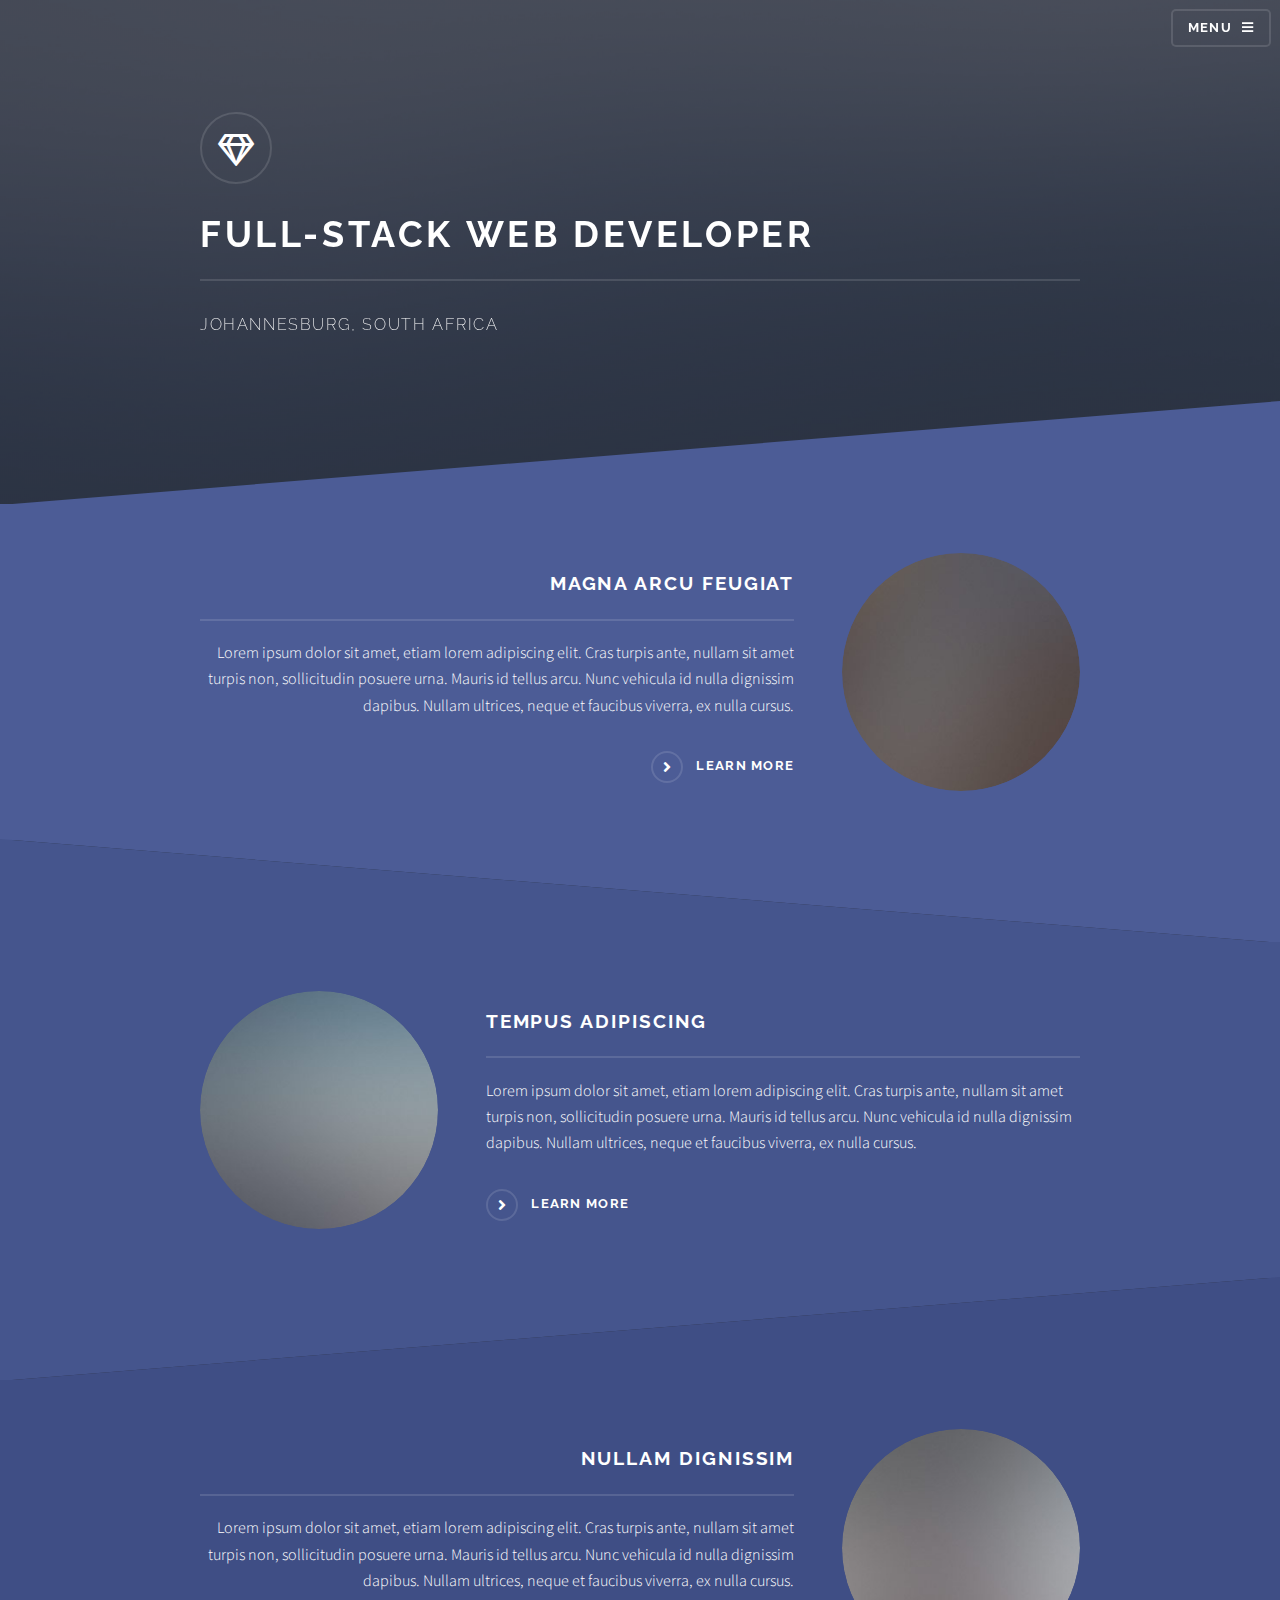
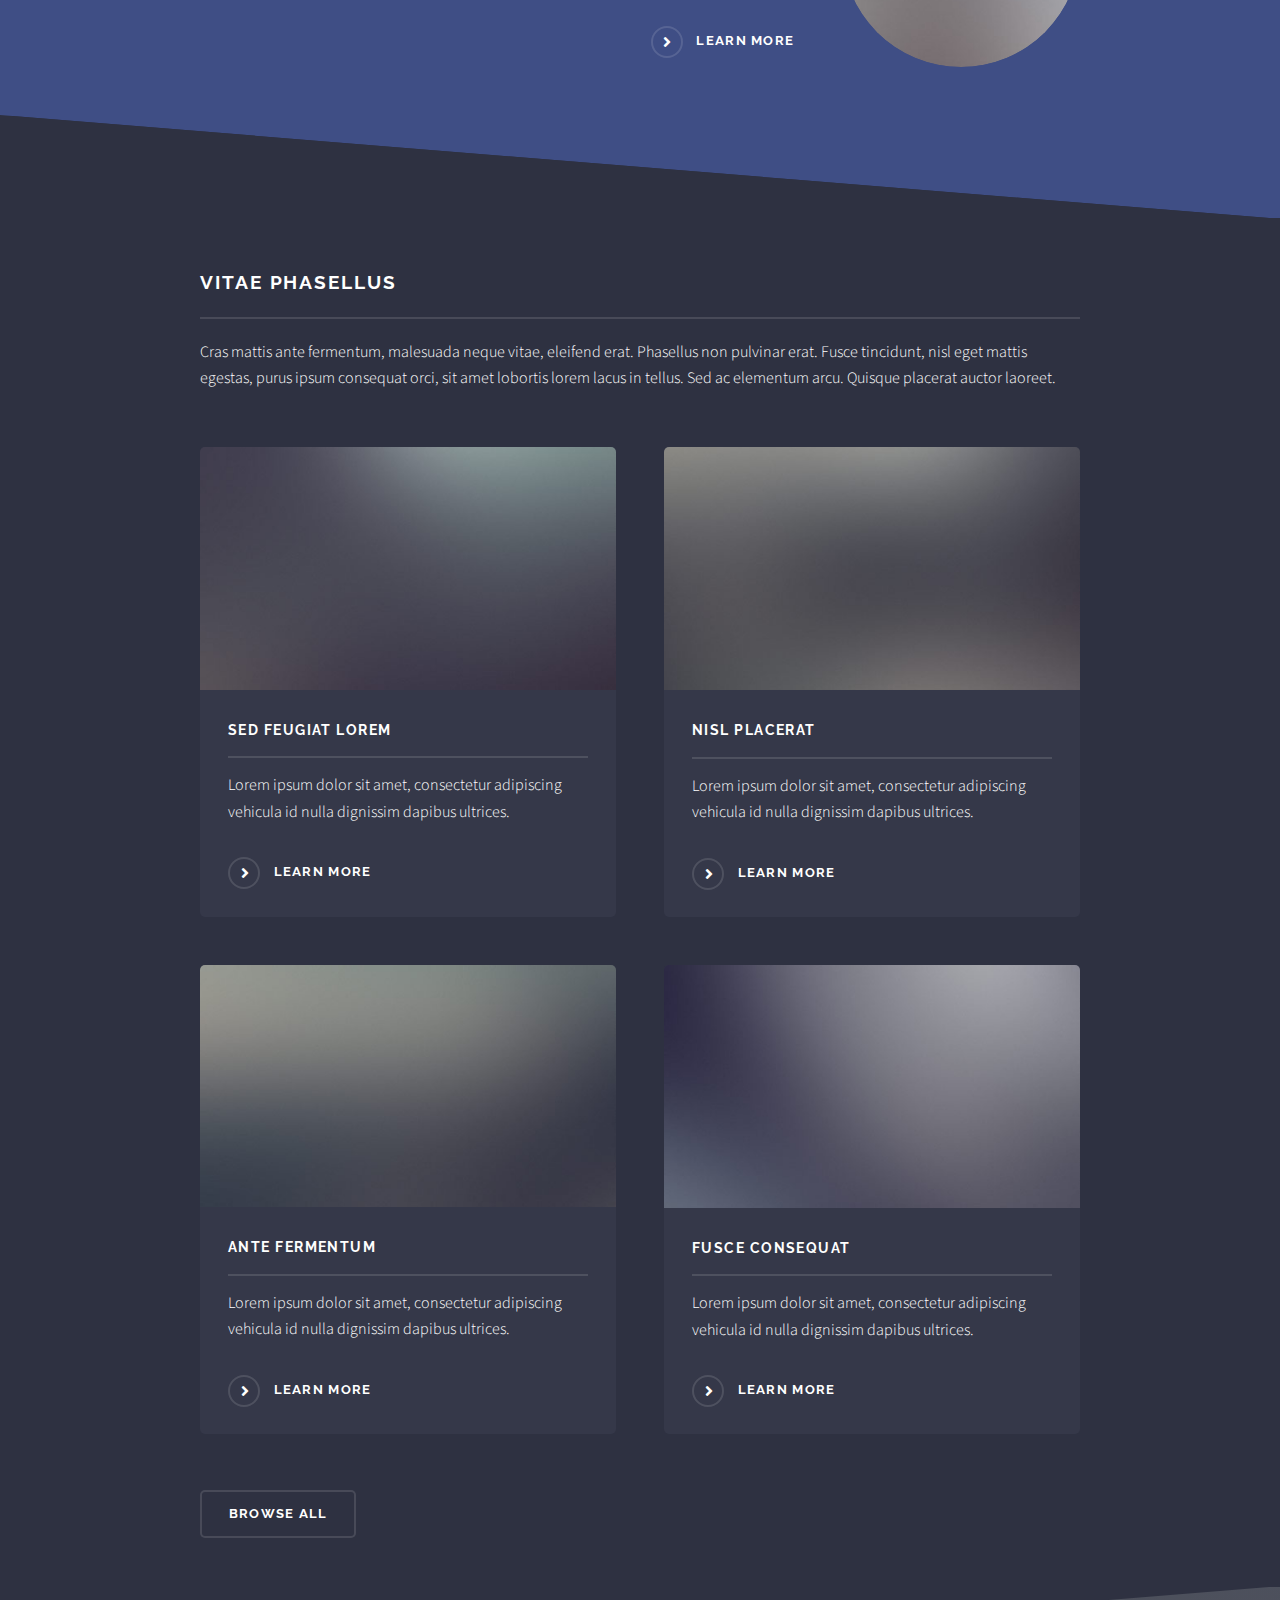
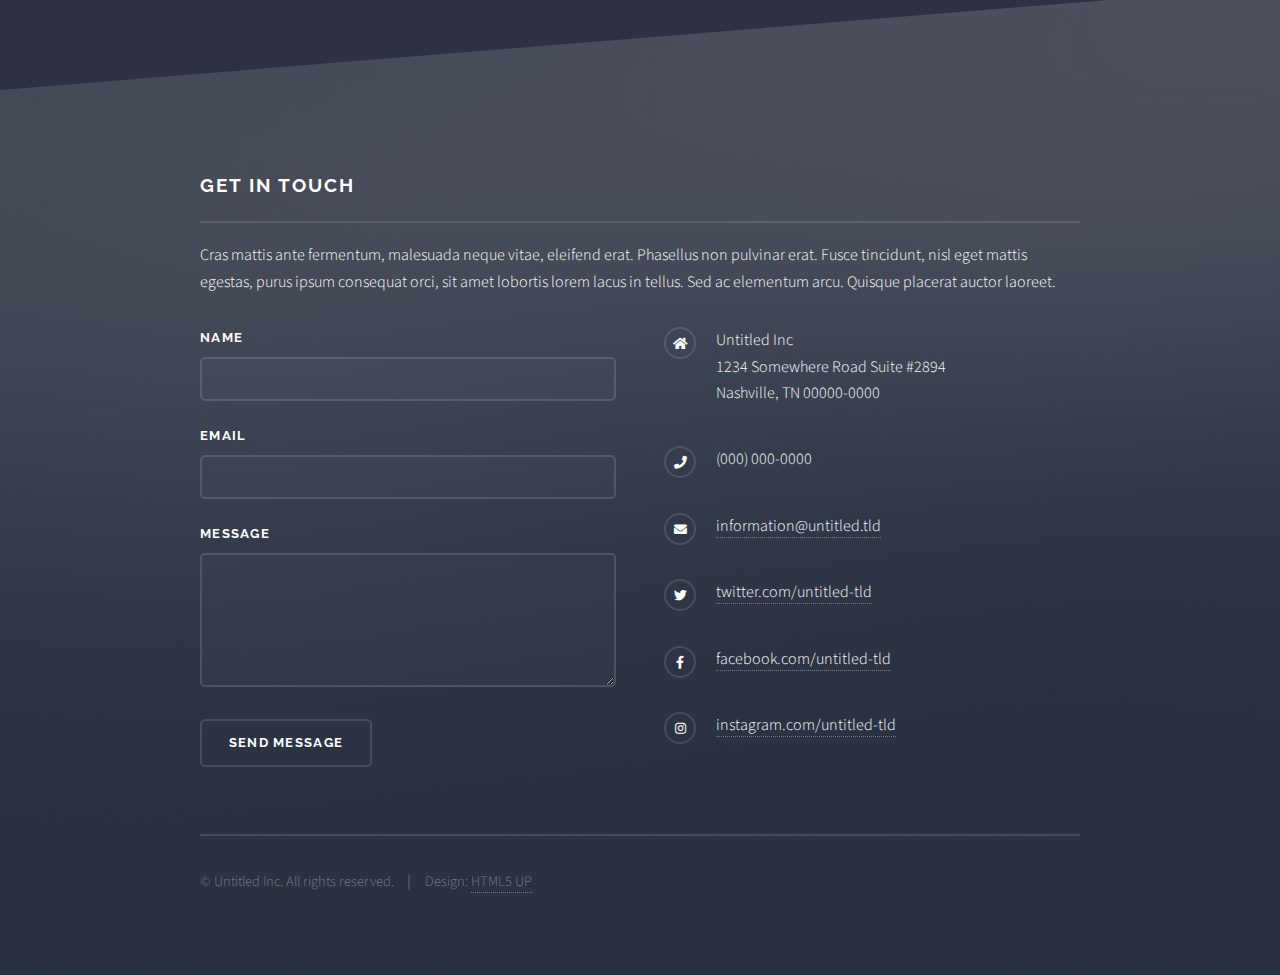
==== commit e1799866: "jhb skyline img and banner text" ====
--- a/portfolio/index.html
+++ b/portfolio/index.html
@@ -6,7 +6,7 @@
 -->
 <html>
 	<head>
-		<title>Solid State by HTML5 UP</title>
+		<title>Jasyn Marais Portfolio</title>
 		<meta charset="utf-8" />
 		<meta name="viewport" content="width=device-width, initial-scale=1, user-scalable=no" />
 		<link rel="stylesheet" href="assets/css/main.css" />
@@ -44,8 +44,8 @@
 					<section id="banner">
 						<div class="inner">
 							<div class="logo"><span class="icon fa-gem"></span></div>
-							<h2>This is Solid State</h2>
-							<p>Another free + fully responsive site template by <a href="http://html5up.net">HTML5 UP</a></p>
+							<h2>Full-Stack Web Developer</h2>
+							<p>Johannesburg, South Africa</p>
 						</div>
 					</section>
 
--- a/portfolio/assets/css/main.css
+++ b/portfolio/assets/css/main.css
@@ -1,10 +1,10 @@
 @import url(fontawesome-all.min.css);
 @import url("https://fonts.googleapis.com/css?family=Raleway:200,700|Source+Sans+Pro:300,600,300italic,600italic");
 
-/*
-	Solid State by HTML5 UP
-	html5up.net | @ajlkn
-	Free for personal and commercial use under the CCA 3.0 license (html5up.net/license)
+/*
+	Solid State by HTML5 UP
+	html5up.net | @ajlkn
+	Free for personal and commercial use under the CCA 3.0 license (html5up.net/license)
 */
 
 html, body, div, span, applet, object,
@@ -101,11 +101,11 @@
 	body {
 		background-color: #2e3141;
 		background-image: linear-gradient(to top, rgba(46, 49, 65, 0.8), rgba(46, 49, 65, 0.8)), url("../../images/bg.jpg");
-		background-size: auto,+		background-size: auto,
  cover;
-		background-attachment: fixed,+		background-attachment: fixed,
  fixed;
-		background-position: center,+		background-position: center,
  center;
 	}
 
@@ -3467,9 +3467,9 @@
 				padding: 7em 0 8.25em 0 ;
 				background-color: #2e3141;
 				background-image: linear-gradient(to top, rgba(46, 49, 65, 0.8), rgba(46, 49, 65, 0.8)), url("../../images/bg.jpg");
-				background-size: auto,+				background-size: auto,
  cover;
-				background-position: center,+				background-position: center,
  center;
 				margin-bottom: -6.5em;
 			}
@@ -3579,9 +3579,9 @@
 			padding: 9em 0 6.25em 0 ;
 			background-color: #2e3141;
 			background-image: linear-gradient(to top, rgba(46, 49, 65, 0.8), rgba(46, 49, 65, 0.8)), url("../../images/bg.jpg");
-			background-size: auto,+			background-size: auto,
  cover;
-			background-position: center,+			background-position: center,
  0% 30%;
 			margin-bottom: -6.5em;
 		}
@@ -3592,9 +3592,9 @@
 
 		#wrapper > header {
 			padding: 11em 3em 7.375em 3em ;
-			background-size: auto,+			background-size: auto,
  cover;
-			background-position: center,+			background-position: center,
  0% 0%;
 			margin-bottom: -4.75em;
 		}
@@ -3609,7 +3609,7 @@
 
 		#wrapper > header {
 			padding: 6.5em 2em 3em 2em ;
-			background-size: auto,+			background-size: auto,
  125%;
 			margin-bottom: -2.5em;
 		}
@@ -4072,9 +4072,9 @@
 		#footer {
 			background-color: #2e3141;
 			background-image: linear-gradient(to top, rgba(46, 49, 65, 0.8), rgba(46, 49, 65, 0.8)), url("../../images/bg.jpg");
-			background-size: auto,+			background-size: auto,
  cover;
-			background-position: center,+			background-position: center,
  center;
 			margin-top: -6.5em;
 			padding-top: 6.5em;
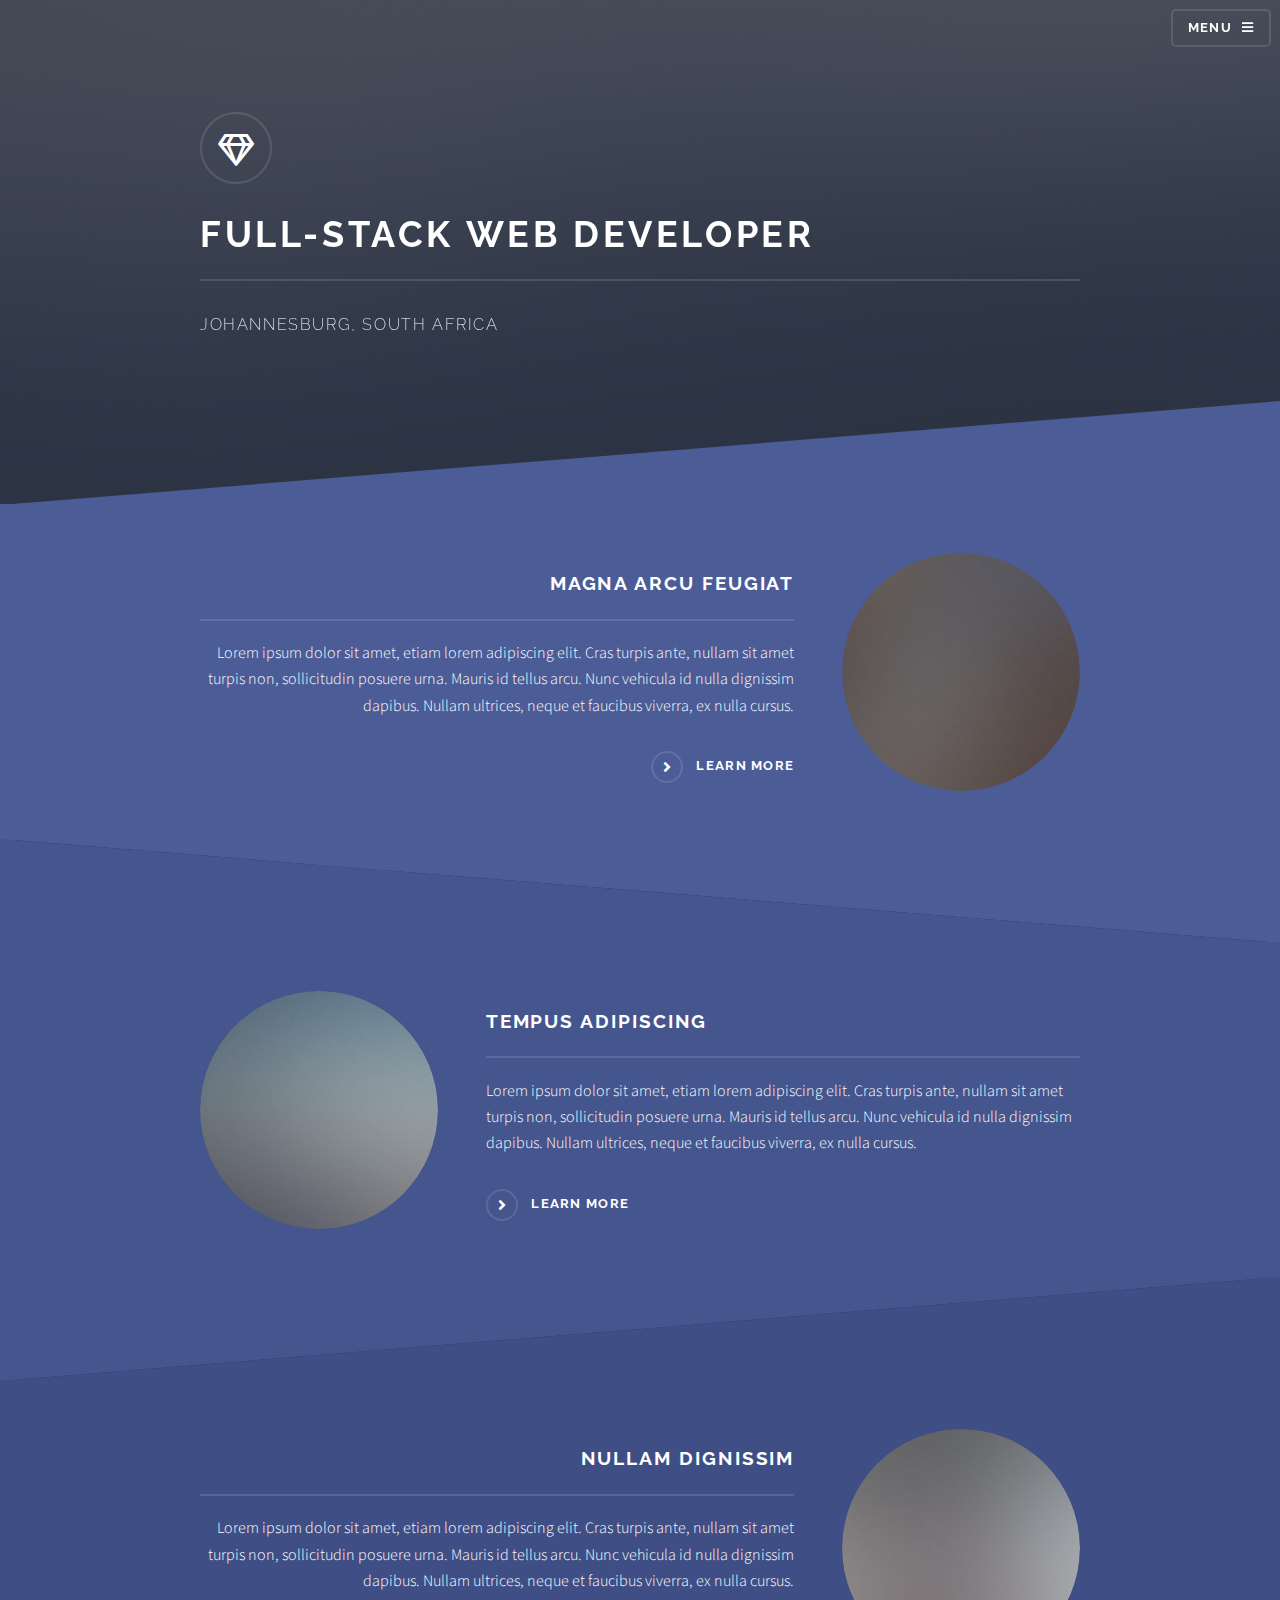
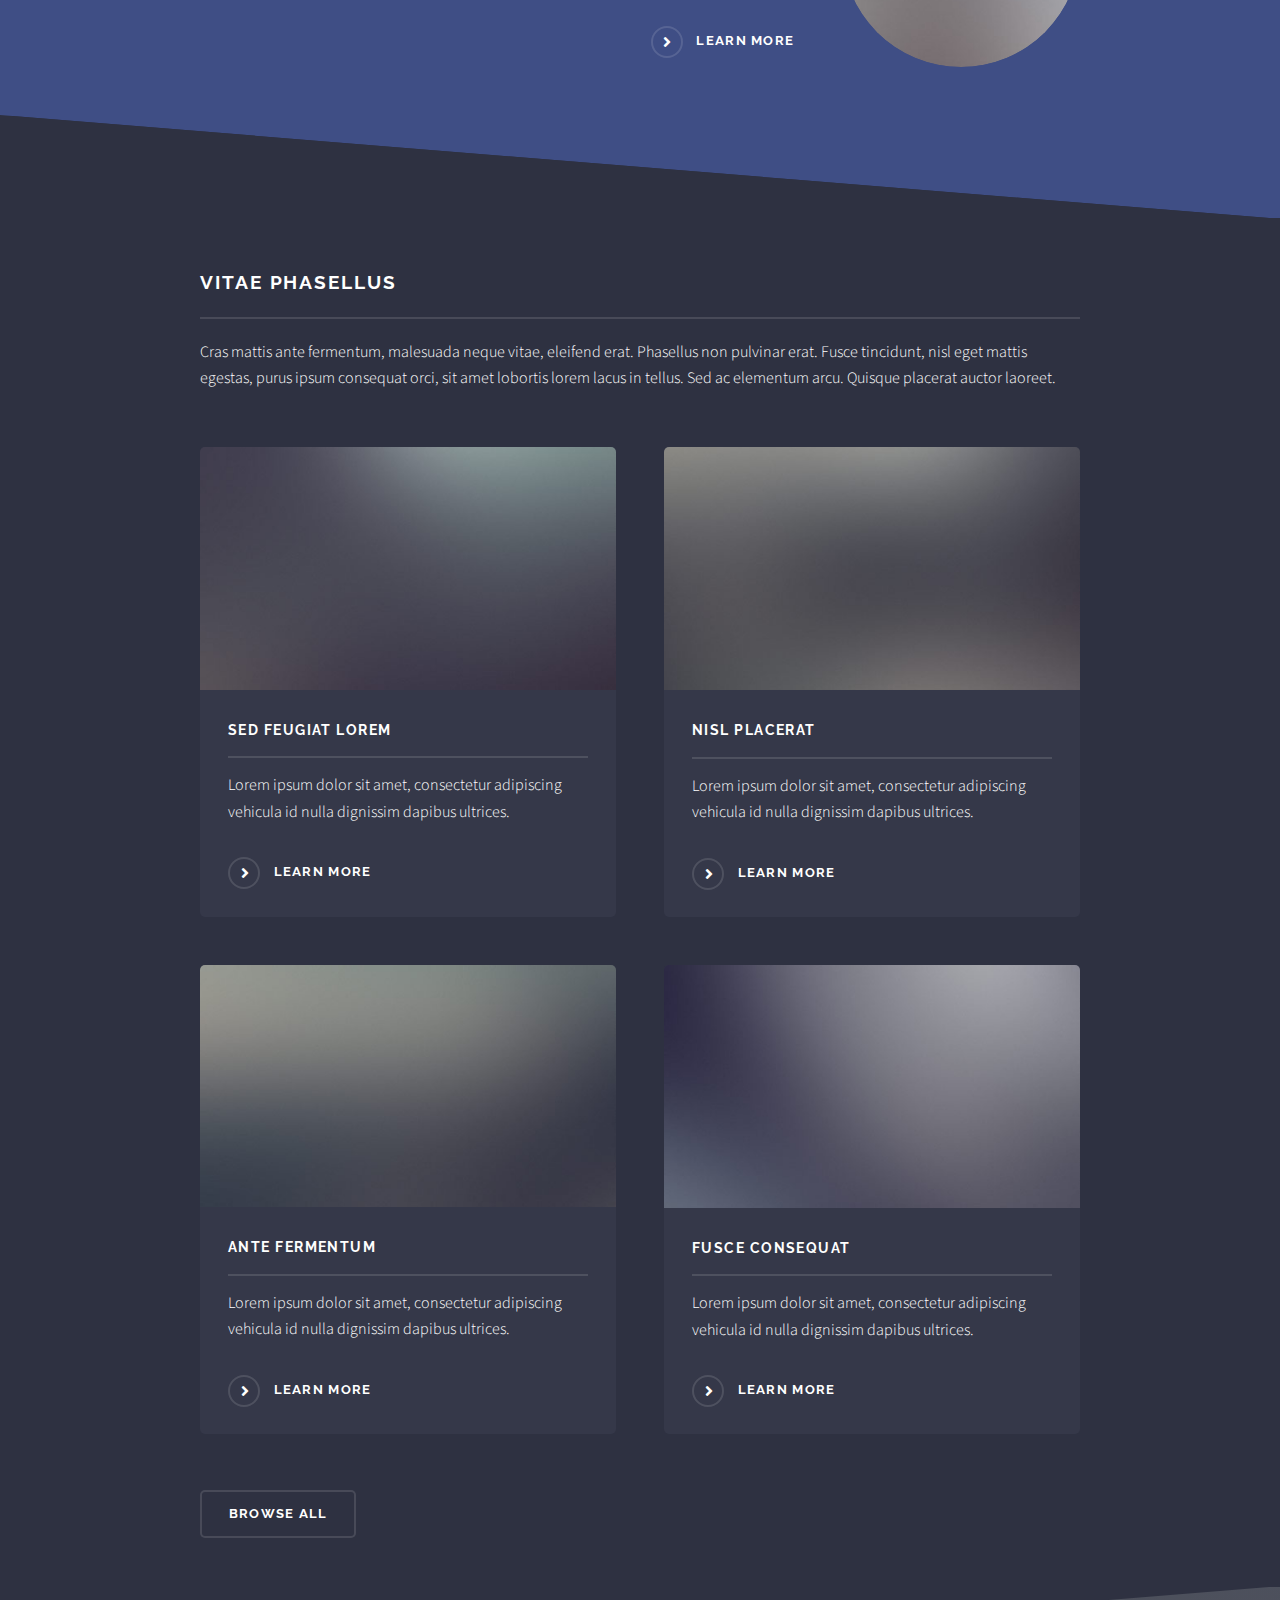
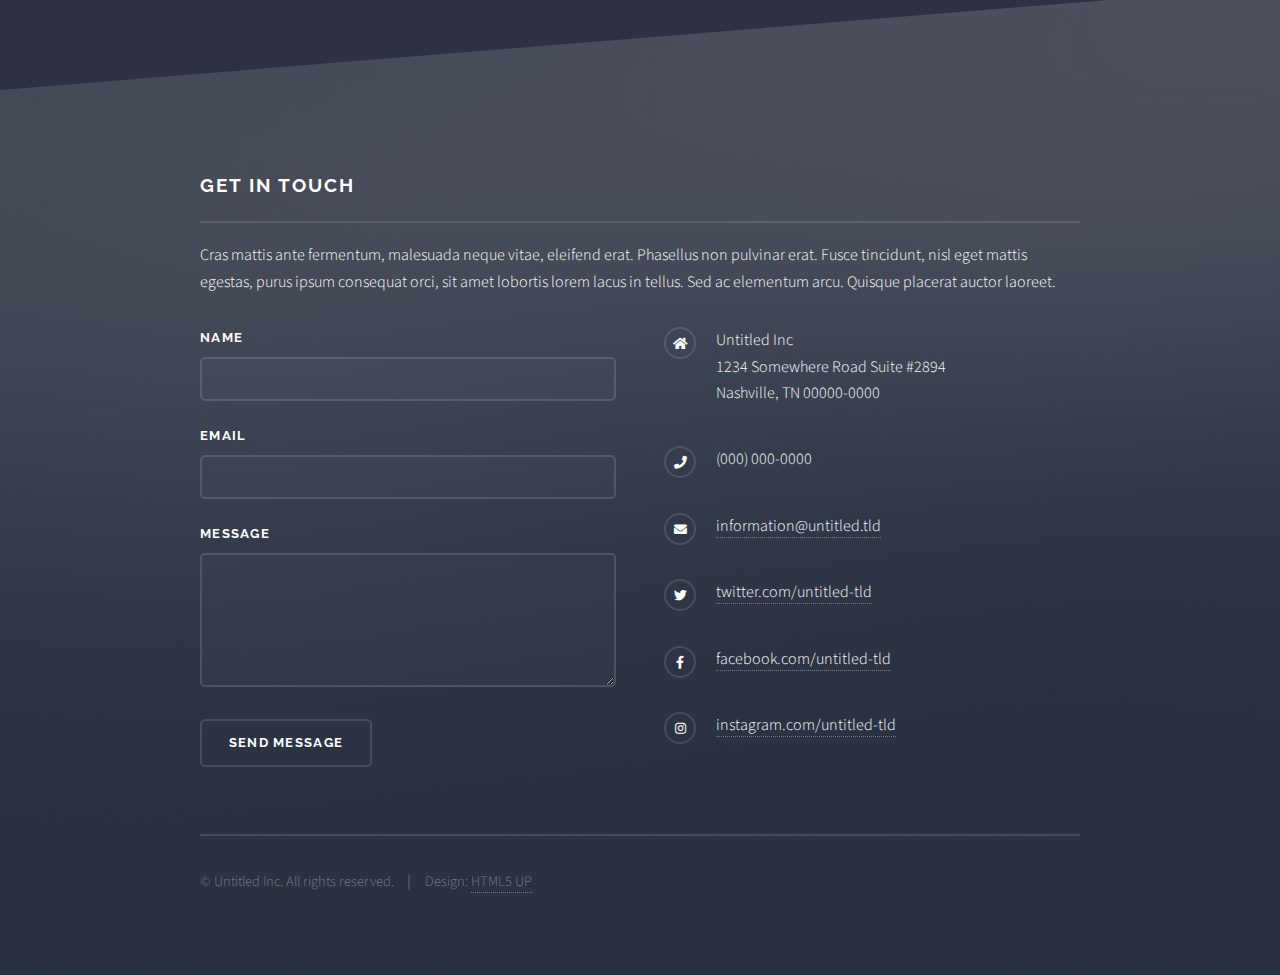
==== commit 2d961bb4: "changed header titles" ====
--- a/portfolio/index.html
+++ b/portfolio/index.html
@@ -19,7 +19,7 @@
 
 				<!-- Header -->
 					<header id="header" class="alt">
-						<h1><a href="index.html">Solid State</a></h1>
+						<h1><a href="index.html">Jasyn Marais</a></h1>
 						<nav>
 							<a href="#menu">Menu</a>
 						</nav>
@@ -33,8 +33,6 @@
 								<li><a href="index.html">Home</a></li>
 								<li><a href="generic.html">Generic</a></li>
 								<li><a href="elements.html">Elements</a></li>
-								<li><a href="#">Log In</a></li>
-								<li><a href="#">Sign Up</a></li>
 							</ul>
 							<a href="#" class="close">Close</a>
 						</div>
--- a/portfolio/assets/css/main.css
+++ b/portfolio/assets/css/main.css
@@ -100,7 +100,7 @@
 
 	body {
 		background-color: #2e3141;
-		background-image: linear-gradient(to top, rgba(46, 49, 65, 0.8), rgba(46, 49, 65, 0.8)), url("../../images/bg.jpg");
+		background-image: linear-gradient(to top, rgba(46, 49, 65, 0.8), rgba(46, 49, 65, 0.8)), url("images/jhb_skylinejpg.jpg");
 		background-size: auto,
  cover;
 		background-attachment: fixed,
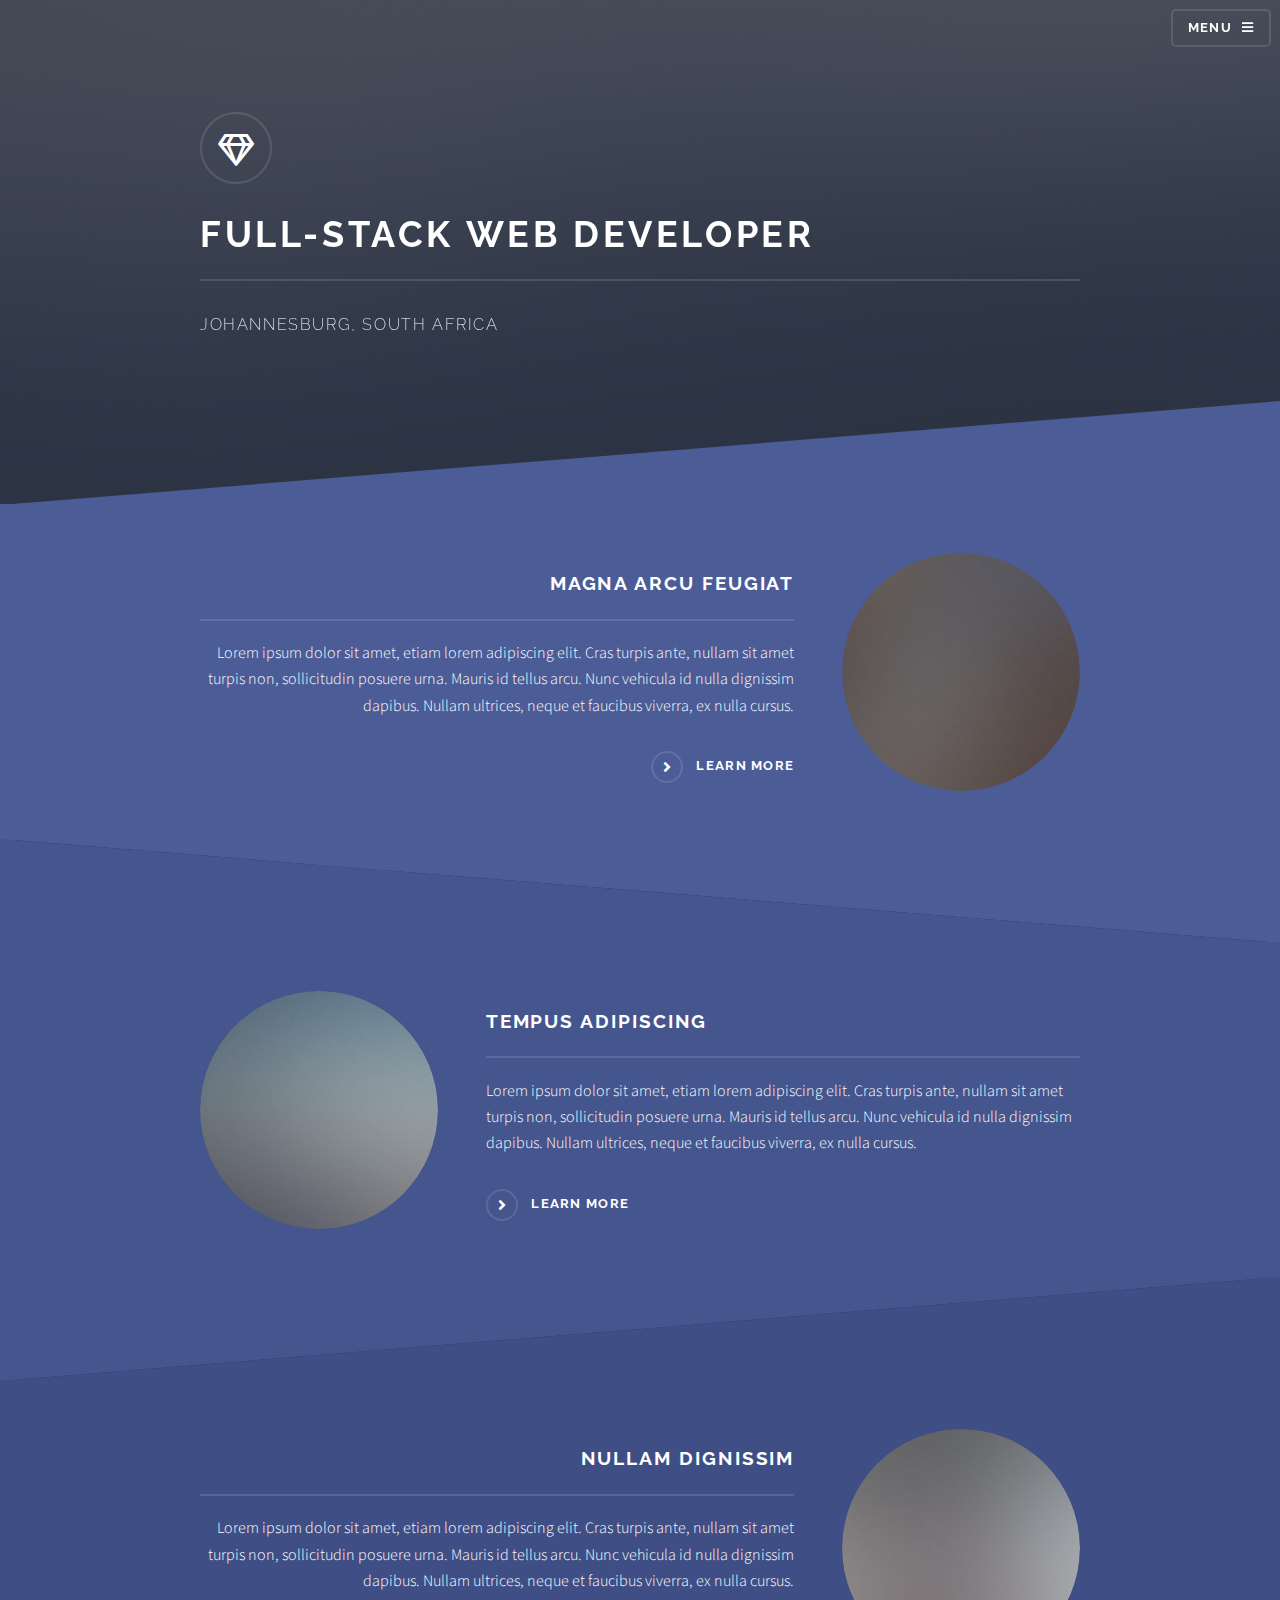
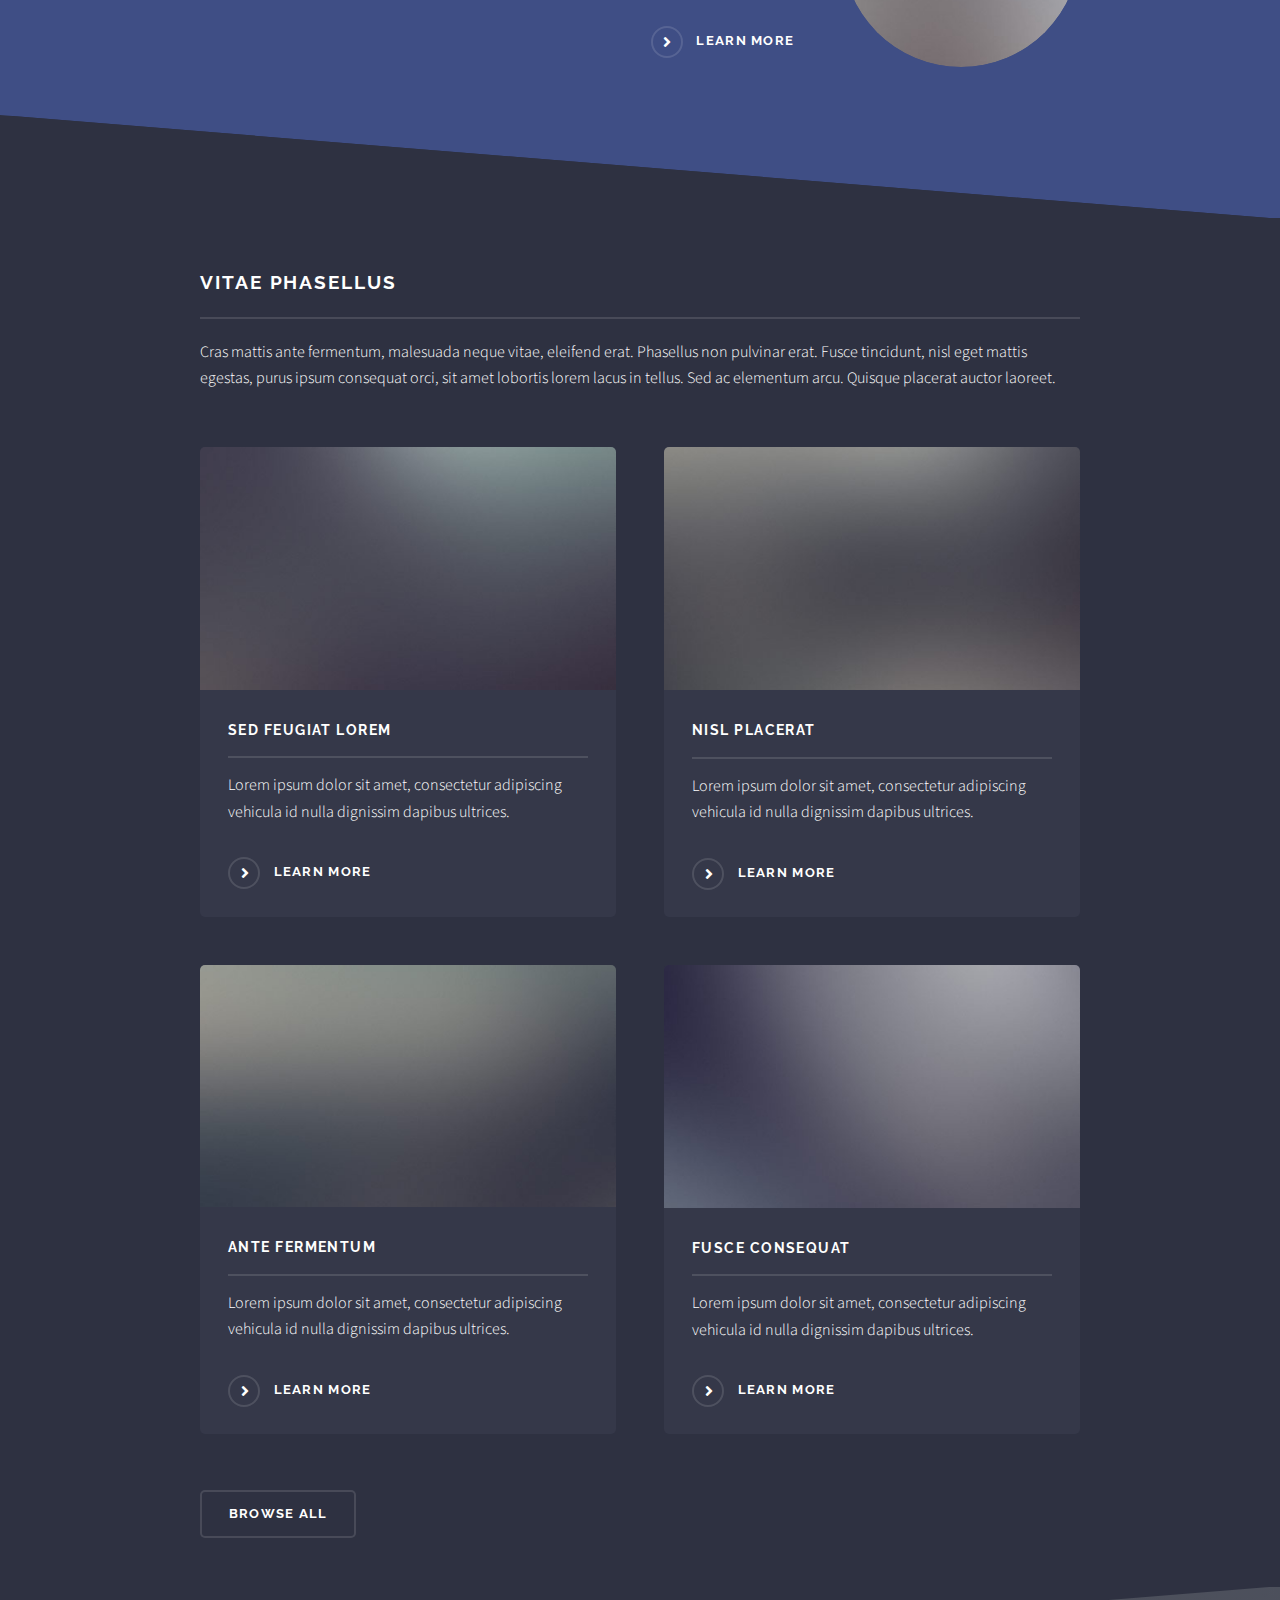
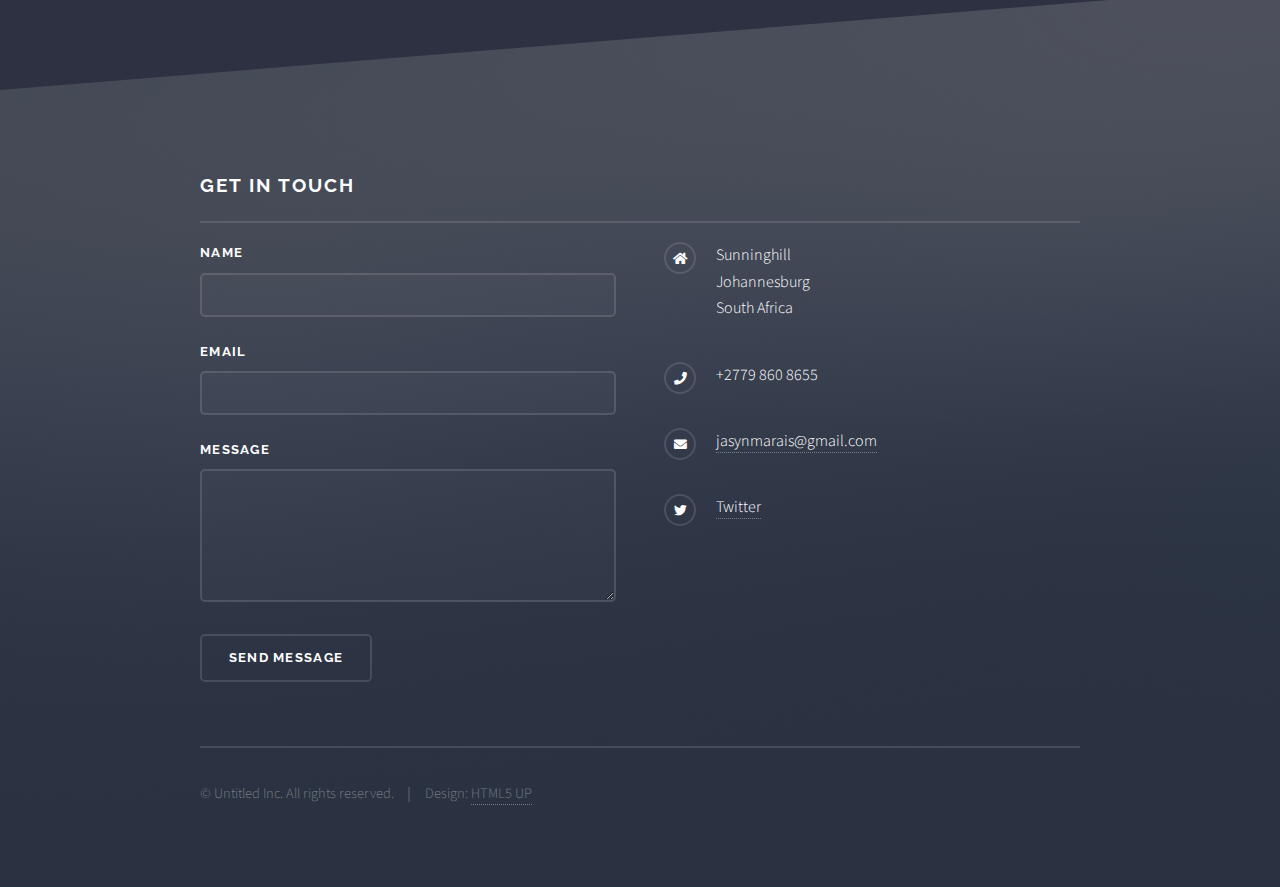
==== commit 619e59bd: "amended footers" ====
--- a/portfolio/index.html
+++ b/portfolio/index.html
@@ -129,7 +129,6 @@
 					<section id="footer">
 						<div class="inner">
 							<h2 class="major">Get in touch</h2>
-							<p>Cras mattis ante fermentum, malesuada neque vitae, eleifend erat. Phasellus non pulvinar erat. Fusce tincidunt, nisl eget mattis egestas, purus ipsum consequat orci, sit amet lobortis lorem lacus in tellus. Sed ac elementum arcu. Quisque placerat auctor laoreet.</p>
 							<form method="post" action="#">
 								<div class="fields">
 									<div class="field">
@@ -151,15 +150,13 @@
 							</form>
 							<ul class="contact">
 								<li class="icon solid fa-home">
-									Untitled Inc<br />
-									1234 Somewhere Road Suite #2894<br />
-									Nashville, TN 00000-0000
+									Sunninghill<br />
+									Johannesburg<br />
+									South Africa
 								</li>
-								<li class="icon solid fa-phone">(000) 000-0000</li>
-								<li class="icon solid fa-envelope"><a href="#">information@untitled.tld</a></li>
-								<li class="icon brands fa-twitter"><a href="#">twitter.com/untitled-tld</a></li>
-								<li class="icon brands fa-facebook-f"><a href="#">facebook.com/untitled-tld</a></li>
-								<li class="icon brands fa-instagram"><a href="#">instagram.com/untitled-tld</a></li>
+								<li class="icon solid fa-phone">+2779 860 8655</li>
+								<li class="icon solid fa-envelope"><a href="#">jasynmarais@gmail.com</a></li>
+								<li class="icon brands fa-twitter"><a href="https://twitter.com/jasynmarais">Twitter</a></li>
 							</ul>
 							<ul class="copyright">
 								<li>&copy; Untitled Inc. All rights reserved.</li><li>Design: <a href="http://html5up.net">HTML5 UP</a></li>
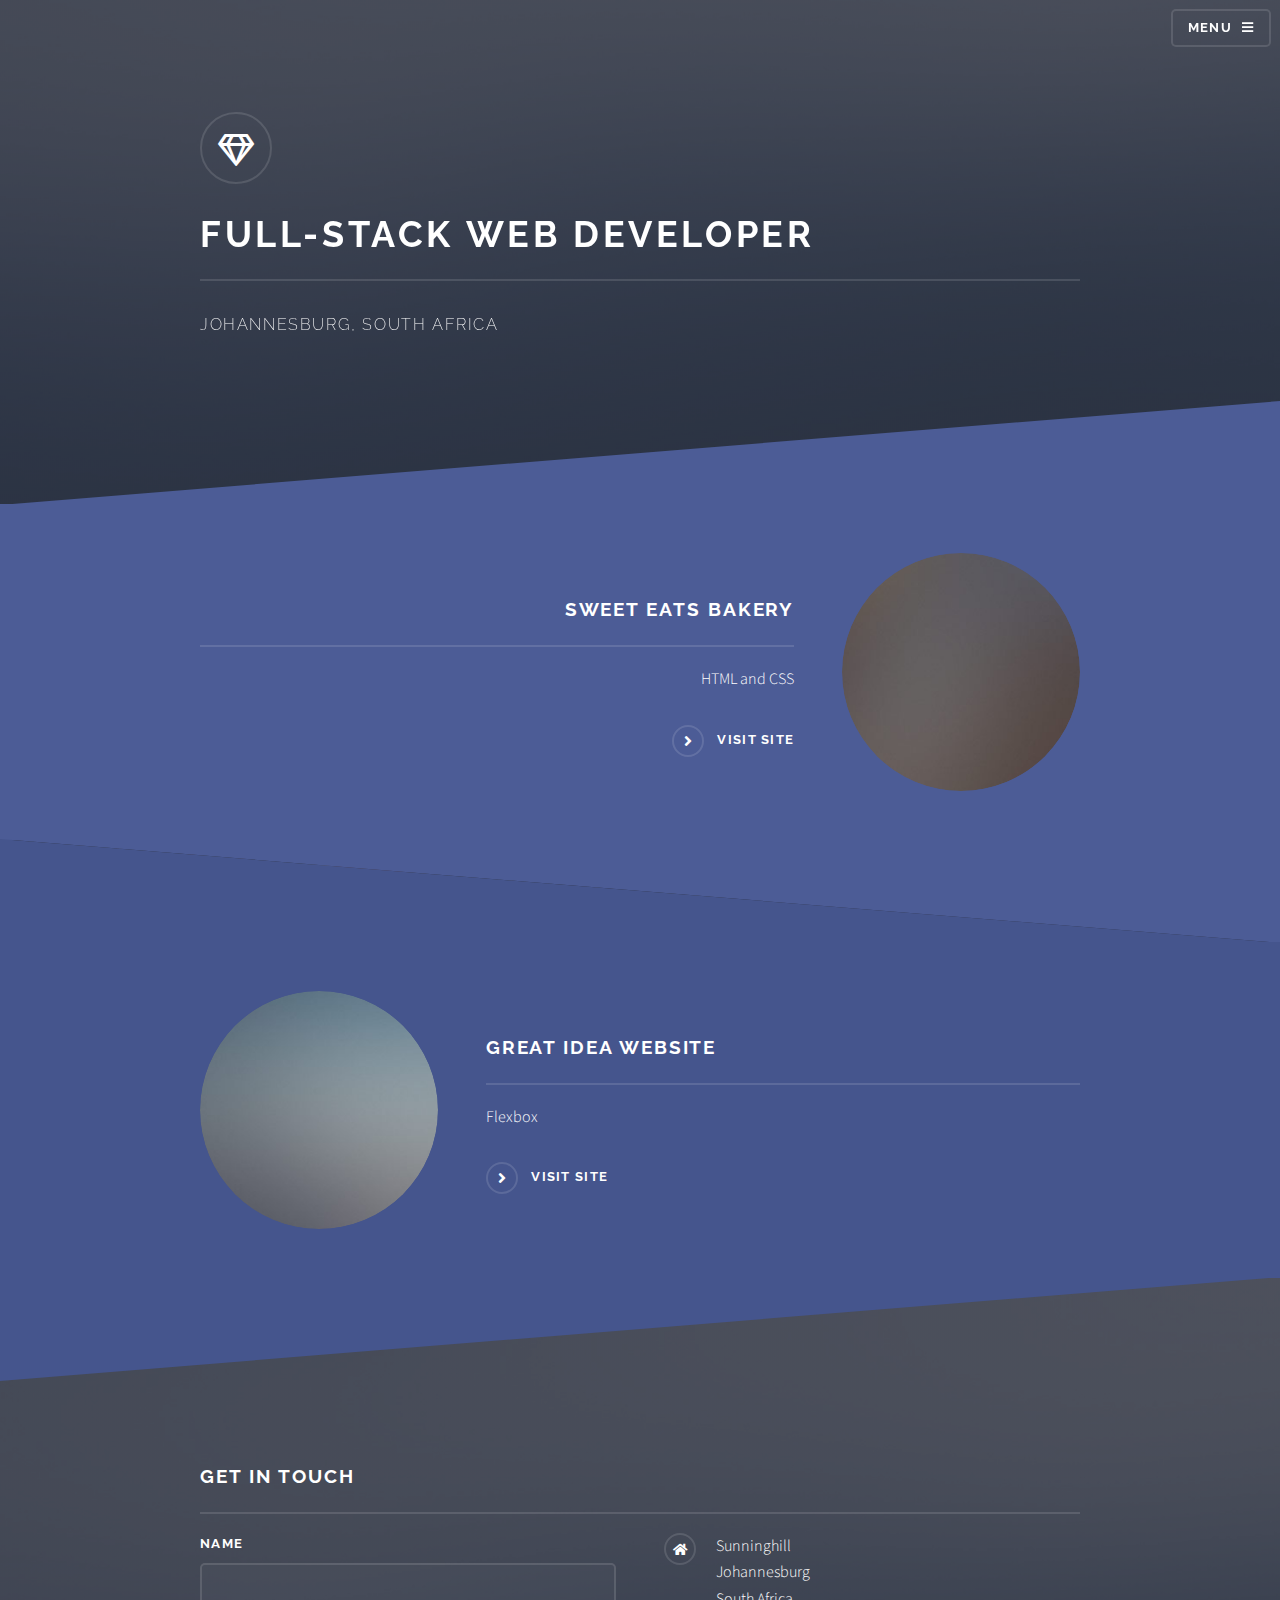
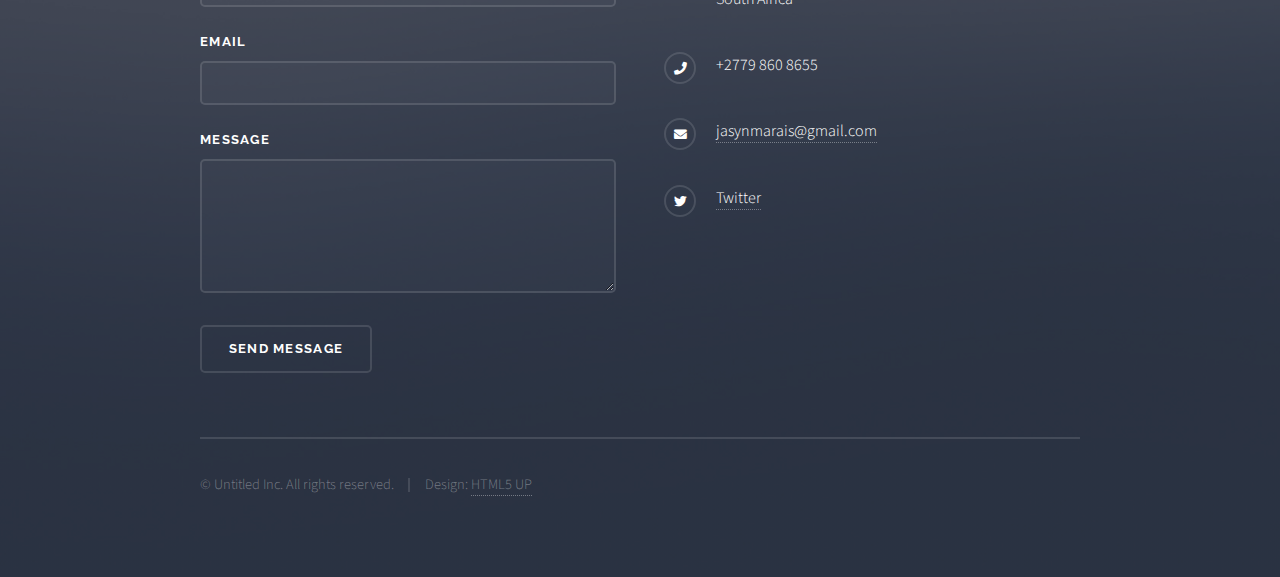
==== commit 63df427f: "final home page" ====
--- a/portfolio/index.html
+++ b/portfolio/index.html
@@ -31,7 +31,7 @@
 							<h2>Menu</h2>
 							<ul class="links">
 								<li><a href="index.html">Home</a></li>
-								<li><a href="generic.html">Generic</a></li>
+								<li><a href="generic.html">About</a></li>
 								<li><a href="elements.html">Elements</a></li>
 							</ul>
 							<a href="#" class="close">Close</a>
@@ -55,9 +55,9 @@
 								<div class="inner">
 									<a href="#" class="image"><img src="images/pic01.jpg" alt="" /></a>
 									<div class="content">
-										<h2 class="major">Magna arcu feugiat</h2>
-										<p>Lorem ipsum dolor sit amet, etiam lorem adipiscing elit. Cras turpis ante, nullam sit amet turpis non, sollicitudin posuere urna. Mauris id tellus arcu. Nunc vehicula id nulla dignissim dapibus. Nullam ultrices, neque et faucibus viverra, ex nulla cursus.</p>
-										<a href="#" class="special">Learn more</a>
+										<h2 class="major">Sweet Eats Bakery</h2>
+										<p>HTML and CSS</p>
+										<a href="https://codepen.io/jasynmarais/pen/pMdxME" class="special">Visit Site</a>
 									</div>
 								</div>
 							</section>
@@ -67,61 +67,15 @@
 								<div class="inner">
 									<a href="#" class="image"><img src="images/pic02.jpg" alt="" /></a>
 									<div class="content">
-										<h2 class="major">Tempus adipiscing</h2>
-										<p>Lorem ipsum dolor sit amet, etiam lorem adipiscing elit. Cras turpis ante, nullam sit amet turpis non, sollicitudin posuere urna. Mauris id tellus arcu. Nunc vehicula id nulla dignissim dapibus. Nullam ultrices, neque et faucibus viverra, ex nulla cursus.</p>
-										<a href="#" class="special">Learn more</a>
-									</div>
-								</div>
-							</section>
-
-						<!-- Three -->
-							<section id="three" class="wrapper spotlight style3">
-								<div class="inner">
-									<a href="#" class="image"><img src="images/pic03.jpg" alt="" /></a>
-									<div class="content">
-										<h2 class="major">Nullam dignissim</h2>
-										<p>Lorem ipsum dolor sit amet, etiam lorem adipiscing elit. Cras turpis ante, nullam sit amet turpis non, sollicitudin posuere urna. Mauris id tellus arcu. Nunc vehicula id nulla dignissim dapibus. Nullam ultrices, neque et faucibus viverra, ex nulla cursus.</p>
-										<a href="#" class="special">Learn more</a>
+										<h2 class="major">Great Idea Website</h2>
+										<p>Flexbox</p>
+										<a href="https://github.com/jasynmarais/UI-III-Flexbox/tree/jasyn-marais/great-idea" class="special">Visit Site</a>
 									</div>
 								</div>
 							</section>
 
 						<!-- Four -->
-							<section id="four" class="wrapper alt style1">
-								<div class="inner">
-									<h2 class="major">Vitae phasellus</h2>
-									<p>Cras mattis ante fermentum, malesuada neque vitae, eleifend erat. Phasellus non pulvinar erat. Fusce tincidunt, nisl eget mattis egestas, purus ipsum consequat orci, sit amet lobortis lorem lacus in tellus. Sed ac elementum arcu. Quisque placerat auctor laoreet.</p>
-									<section class="features">
-										<article>
-											<a href="#" class="image"><img src="images/pic04.jpg" alt="" /></a>
-											<h3 class="major">Sed feugiat lorem</h3>
-											<p>Lorem ipsum dolor sit amet, consectetur adipiscing vehicula id nulla dignissim dapibus ultrices.</p>
-											<a href="#" class="special">Learn more</a>
-										</article>
-										<article>
-											<a href="#" class="image"><img src="images/pic05.jpg" alt="" /></a>
-											<h3 class="major">Nisl placerat</h3>
-											<p>Lorem ipsum dolor sit amet, consectetur adipiscing vehicula id nulla dignissim dapibus ultrices.</p>
-											<a href="#" class="special">Learn more</a>
-										</article>
-										<article>
-											<a href="#" class="image"><img src="images/pic06.jpg" alt="" /></a>
-											<h3 class="major">Ante fermentum</h3>
-											<p>Lorem ipsum dolor sit amet, consectetur adipiscing vehicula id nulla dignissim dapibus ultrices.</p>
-											<a href="#" class="special">Learn more</a>
-										</article>
-										<article>
-											<a href="#" class="image"><img src="images/pic07.jpg" alt="" /></a>
-											<h3 class="major">Fusce consequat</h3>
-											<p>Lorem ipsum dolor sit amet, consectetur adipiscing vehicula id nulla dignissim dapibus ultrices.</p>
-											<a href="#" class="special">Learn more</a>
-										</article>
-									</section>
-									<ul class="actions">
-										<li><a href="#" class="button">Browse All</a></li>
-									</ul>
-								</div>
-							</section>
+							
 
 					</section>
 
